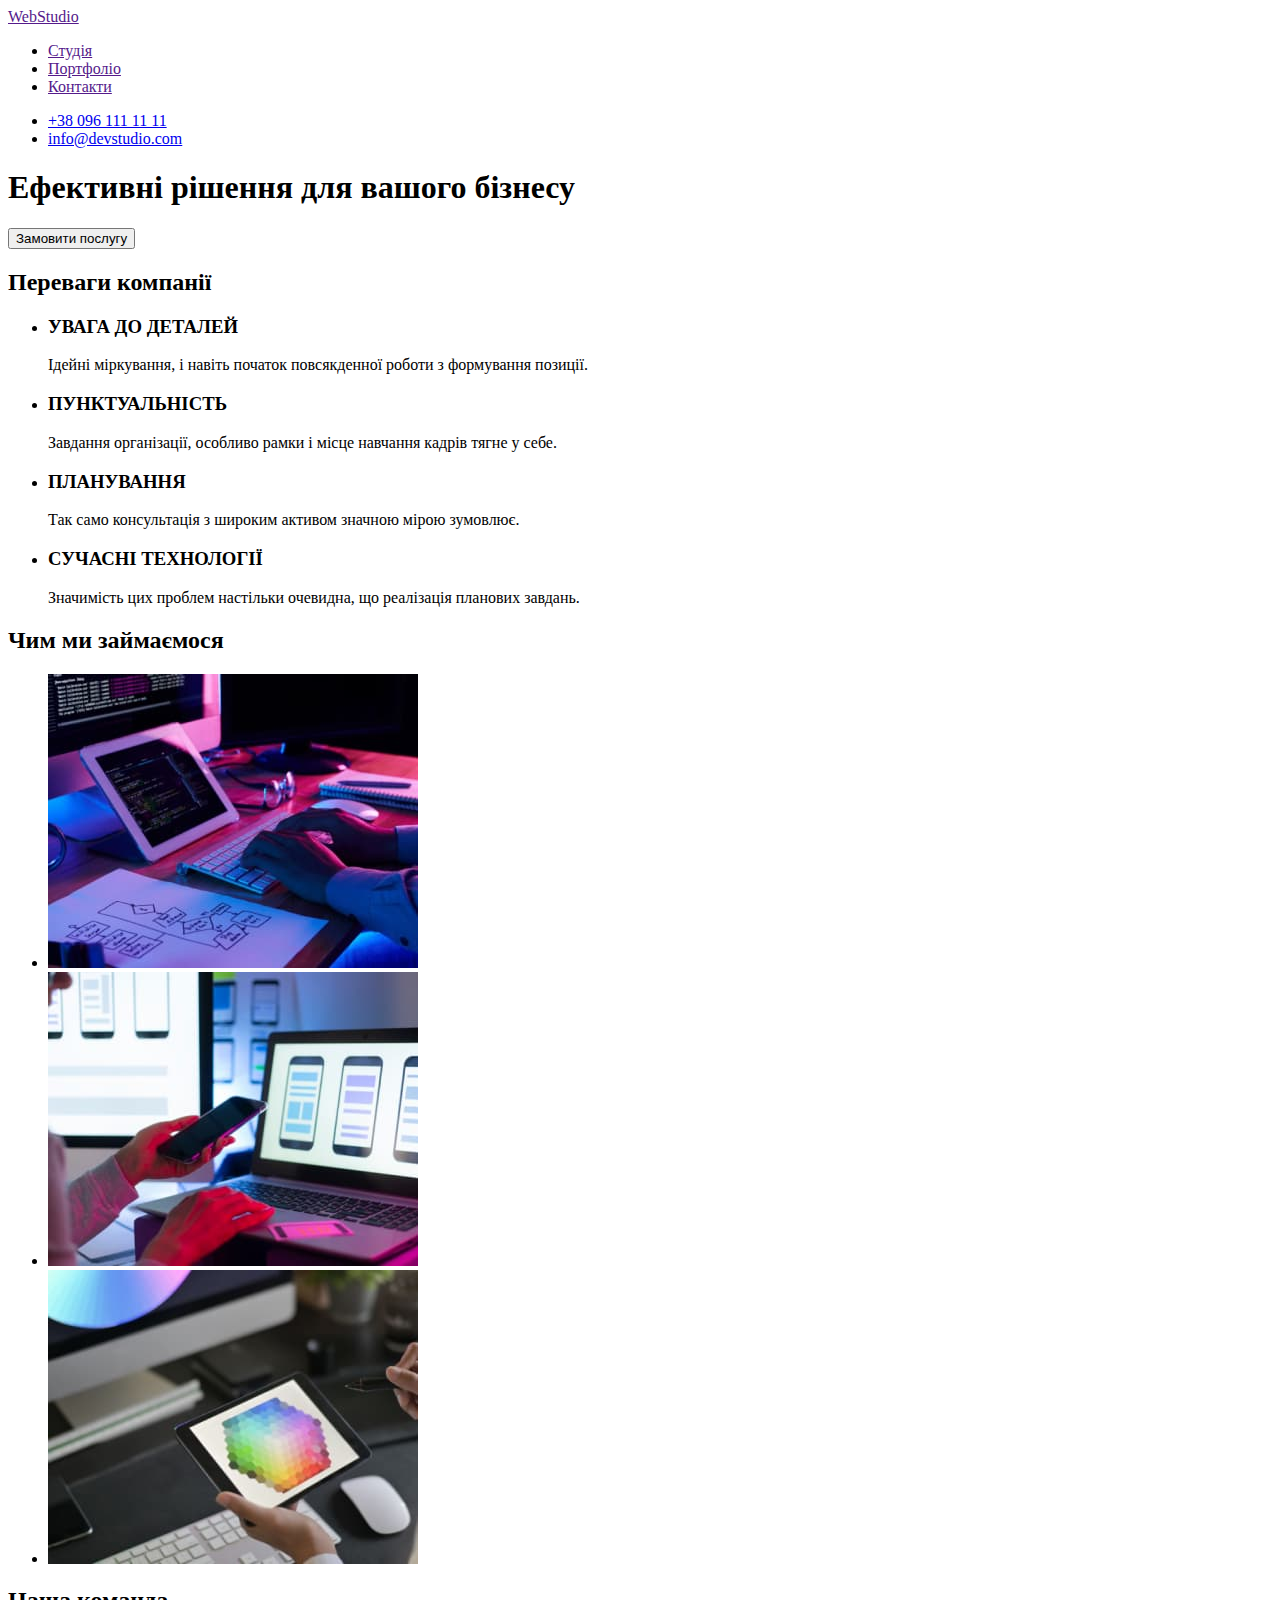
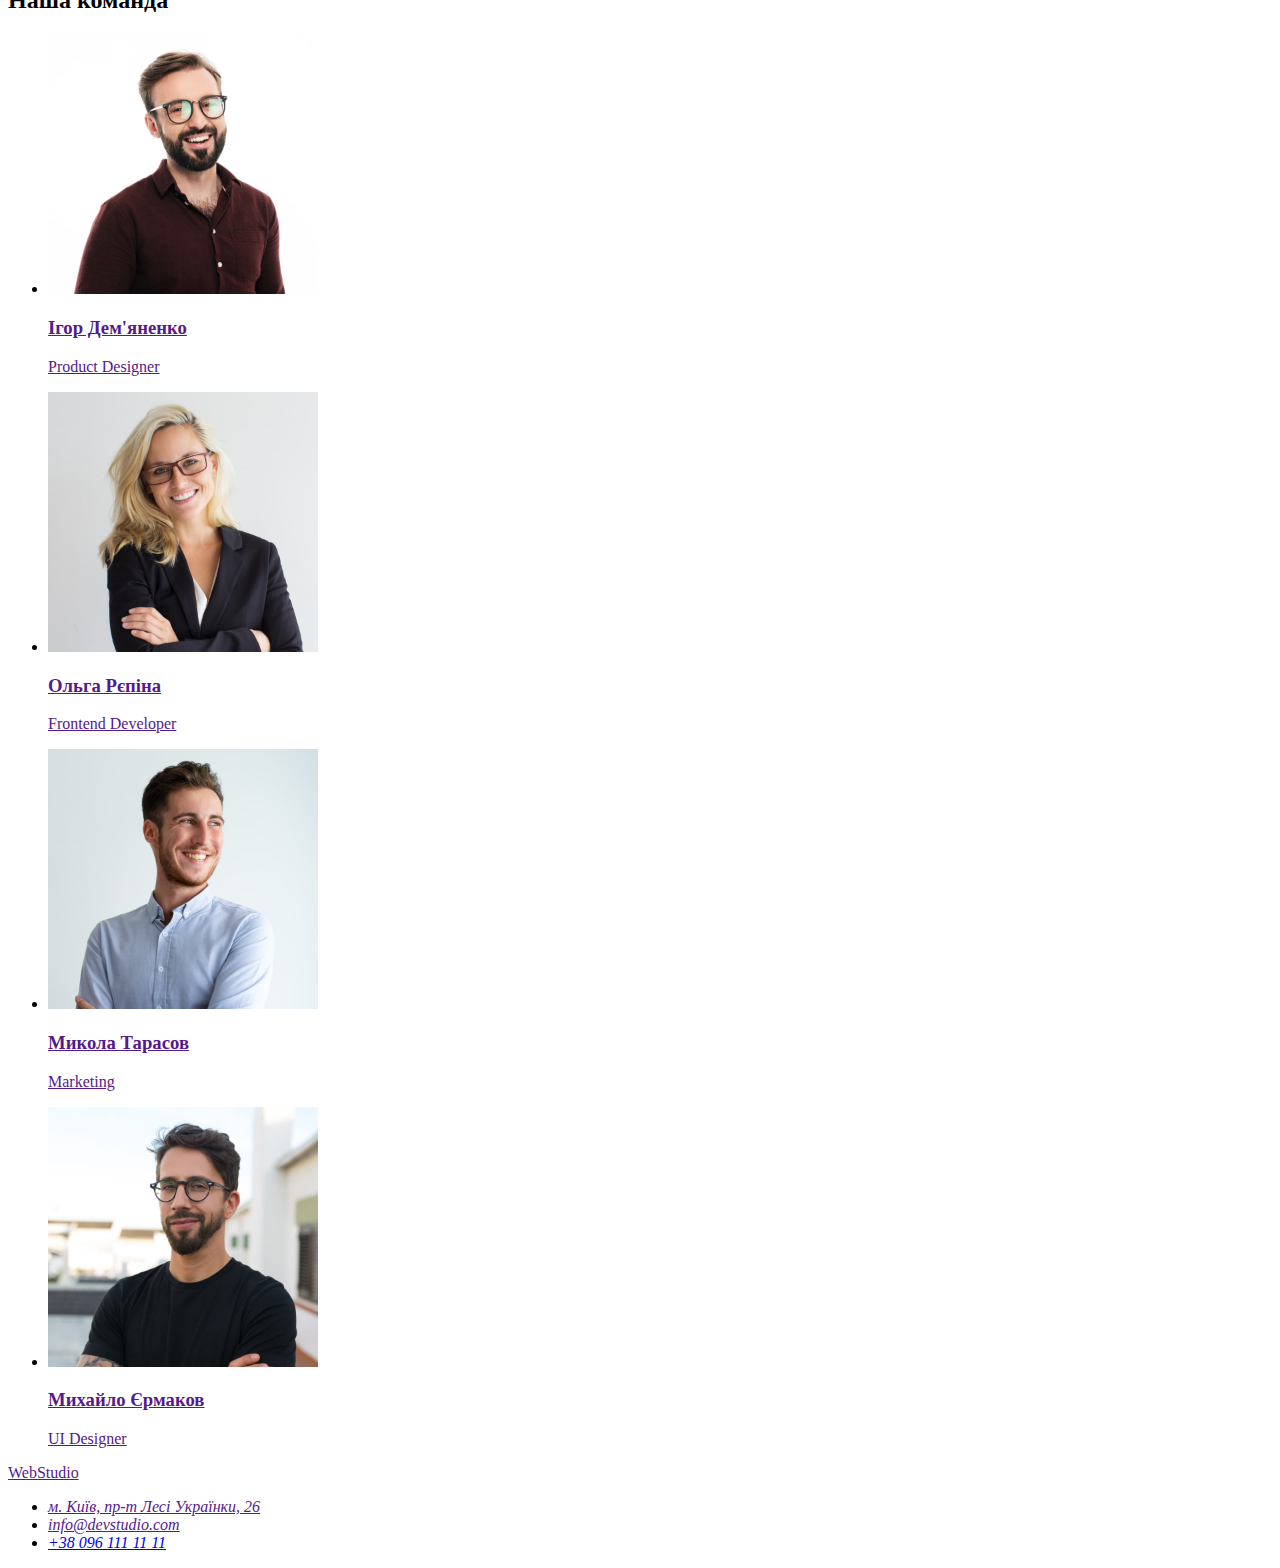
==== index.html @ 68961462 "start" ====
<!DOCTYPE html>
<html lang="uk">
<head>
    <meta charset="UTF-8">
    <meta name="viewport" content="width=device-width, initial-scale=1.0">
    <title>Web Studio</title>
</head>
<body>
    <header>
<nav>
    <a href="" lang="en"> WebStudio </a>
<ul>
    <li><a href="">Студія</a></li>
    <li><a href="">Портфоліо</a></li>
    <li><a href="">Контакти</a></li>
</ul>
</nav>
<ul>
    <li><a href="tel:+380961111111">+38 096 111 11 11</a></li>
    <li><a href="info@devstudio.com">info@devstudio.com</a></li>
</ul>
    </header>
    <main>
<!-- Герой -->
<section>
    <h1>Ефективні рішення для вашого бізнесу</h1>
    <button type="button">Замовити послугу</button>
</section>
<!-- Секція переваги компанії -->
<section>
<h2>Переваги компанії</h2>
<ul>
    <li>
        <h3>УВАГА ДО ДЕТАЛЕЙ</h3>
        <p>Ідейні міркування, і навіть початок повсякденної роботи з формування позиції.</p>
    </li>
    <li>
        <h3>ПУНКТУАЛЬНІСТЬ</h3>
        <p>Завдання організації, особливо рамки і місце навчання кадрів тягне у себе.</p>
    </li>
    <li>
        <h3>ПЛАНУВАННЯ</h3>
        <p>Так само консультація з широким активом значною мірою зумовлює.</p>
    </li>
    <li>
        <h3>СУЧАСНІ ТЕХНОЛОГІЇ</h3>
        <p>Значимість цих проблем настільки очевидна, що реалізація планових завдань.</p>
    </li>
</ul>
</section>
<!-- Чим ми займаємося -->
<section>

<h2>Чим ми займаємося</h2>
<ul>
    <li><img src="/images/img.jpg" alt="Десктопні додатки" width="370"></li>
    <li><img src="/images/img-1.jpg" alt="Мобільні додатки" width="370"></li>
    <li><img src="/images/img-2.jpg" alt="Дизайнерські рішення" width="370"></li>
</ul>

</section>
<!-- Наша команда -->
<section>
<h2>Наша команда</h2>
<ul>

<li>
<a href="">
<img src="/images/img-3.jpg" alt="Ігор Дем'яненко" width="270">
<h3>Ігор Дем'яненко</h3>
<p lang="en">Product Designer</p>
</a>
</li>
<li>
    <a href="">
        <img src="/images/img-4.jpg" alt="Ольга Рєпіна" width="270">
        <h3>Ольга Рєпіна</h3>
        <p lang="en">Frontend Developer</p>
    </a>
</li>
<li>
    <a href="">
        <img src="/images/img-5.jpg" alt="Микола Тарасов" width="270">
        <h3>Микола Тарасов</h3>
        <p lang="en">Marketing</p>
    </a>
</li>
<li>
    <a href="">
        <img src="/images/img-6.jpg" alt="Михайло Єрмаков" width="270">
        <h3>Михайло Єрмаков</h3>
        <p lang="en">UI Designer</p>
    </a>
</li>

</ul>

</section>
</main>
    <footer>
<a href="" lang="en"> WebStudio </a>
<address>
    <ul>
        <li><a href="">м. Київ, пр-т Лесі Українки, 26</a></li>
        <li><a href="">info@devstudio.com</a></li>
        <li><a href="tel:+380961111111">+38 096 111 11 11</a></li>
    </ul>
</address>
    </footer>
</body>
</html>
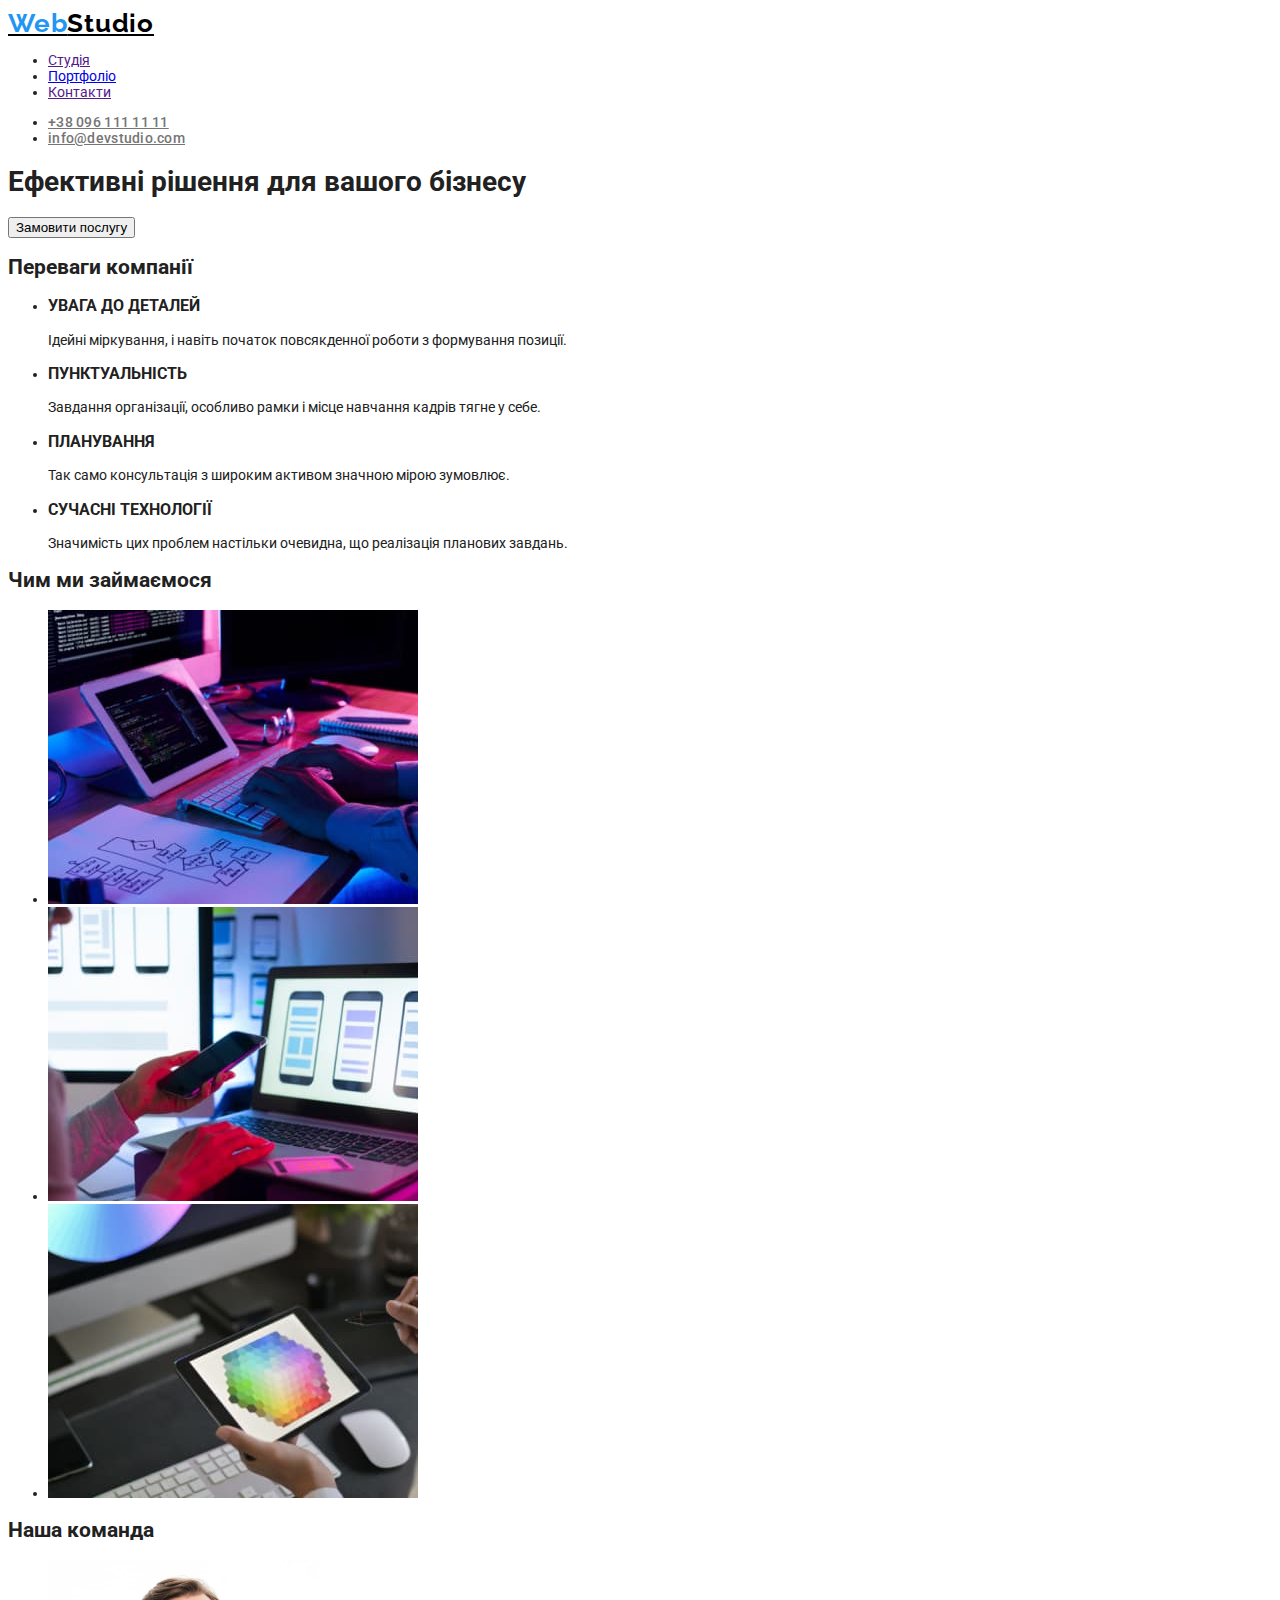
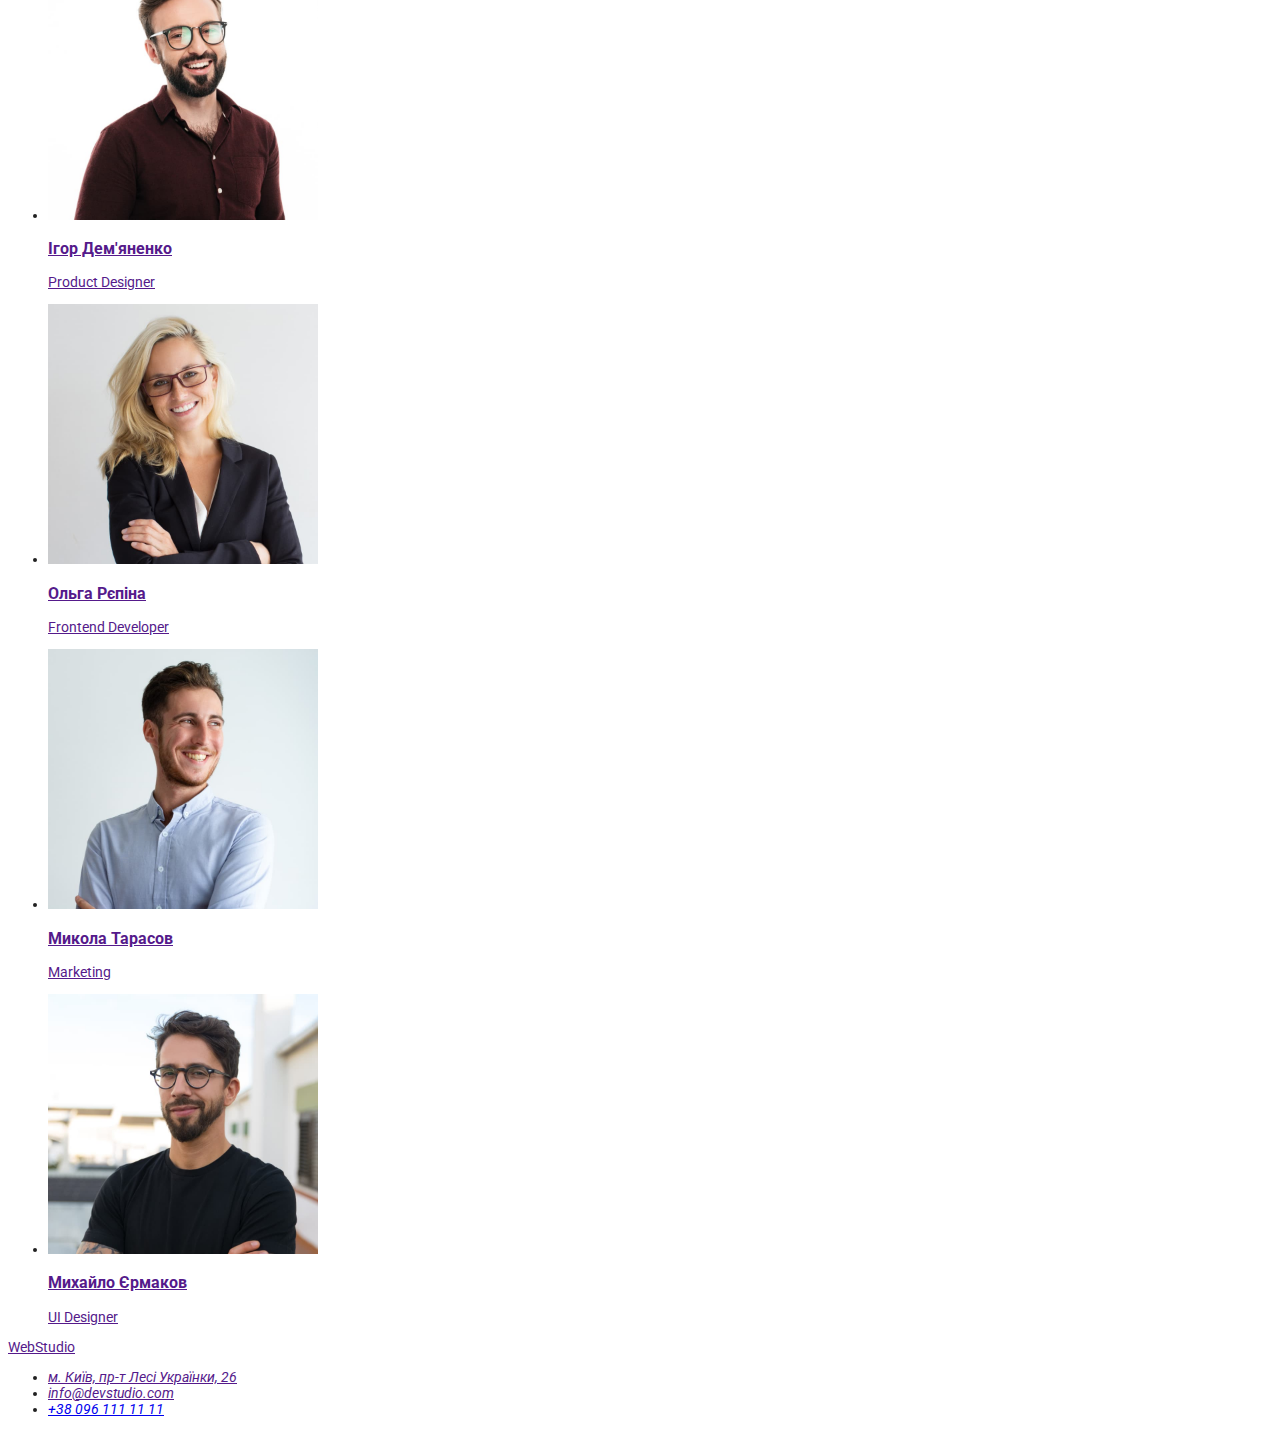
==== commit a67b7663: "HW2" ====
--- a/index.html
+++ b/index.html
@@ -4,30 +4,38 @@
     <meta charset="UTF-8">
     <meta name="viewport" content="width=device-width, initial-scale=1.0">
     <title>Web Studio</title>
+    <link rel="preconnect" href="https://fonts.googleapis.com">
+    <link rel="preconnect" href="https://fonts.gstatic.com" crossorigin>
+    <link
+        href="https://fonts.googleapis.com/css2?family=Raleway:ital,wght@0,100..900;1,100..900&family=Roboto:wght@400;700&display=swap"
+        rel="stylesheet">
+    <link rel="stylesheet" href="./css/styles.css">
 </head>
 <body>
-    <header>
-<nav>
-    <a href="" lang="en"> WebStudio </a>
-<ul>
-    <li><a href="">Студія</a></li>
-    <li><a href="">Портфоліо</a></li>
-    <li><a href="">Контакти</a></li>
+    <header class="header">
+<nav class="header-nav">
+    <a href="./index.html" lang="en" class="logo"> <span class="logo-accent">Web</span>Studio </a>
+
+<ul class="header-list">
+    <li class="header-item"><a class="header-link" href="">Студія</a></li>
+    <li class="header-item"><a class="header-link" href="./portfolio.html">Портфоліо</a></li>
+    <li class="header-item"><a class="header-link" href="">Контакти</a></li>
 </ul>
 </nav>
-<ul>
-    <li><a href="tel:+380961111111">+38 096 111 11 11</a></li>
-    <li><a href="info@devstudio.com">info@devstudio.com</a></li>
+
+<ul class="header-address">
+    <li class="header-address-item" ><a class="header-address-link" href="tel:+380961111111">+38 096 111 11 11</a></li>
+    <li class="header-address-item" ><a class="header-address-link" href="info@devstudio.com">info@devstudio.com</a></li>
 </ul>
     </header>
     <main>
 <!-- Герой -->
-<section>
+<section class="hero">
     <h1>Ефективні рішення для вашого бізнесу</h1>
     <button type="button">Замовити послугу</button>
 </section>
 <!-- Секція переваги компанії -->
-<section>
+<section class="benefits">
 <h2>Переваги компанії</h2>
 <ul>
     <li>
@@ -49,7 +57,7 @@
 </ul>
 </section>
 <!-- Чим ми займаємося -->
-<section>
+<section class="products">
 
 <h2>Чим ми займаємося</h2>
 <ul>
@@ -60,7 +68,7 @@
 
 </section>
 <!-- Наша команда -->
-<section>
+<section class="team">
 <h2>Наша команда</h2>
 <ul>
 
@@ -97,7 +105,7 @@
 
 </section>
 </main>
-    <footer>
+    <footer class="footer">
 <a href="" lang="en"> WebStudio </a>
 <address>
     <ul>
--- a/css/styles.css
+++ b/css/styles.css
@@ -0,0 +1,49 @@
+/* основной цвет текста #212121  */
+/* второй цвет текста #757575 */
+/* акцентный цвет #2196F3 */
+/* белый цвет #FFFFFF */
+/* черный цвет #000000 */
+/* белый цвет с прозрачностью rgba (255, 255, 255, .60) */
+/* вторичный цвет фона #F5F4FA */
+:root {
+    --primery-text-color: #212121;
+    --text-color: #757575;
+    --accent-color: #2196F3;
+}
+
+
+body {
+font-family: "Roboto", sans-serif;
+font-size: 14px;
+color: var(--primery-text-color);
+background: #FFFFFF;
+}
+
+.header-nav .logo {
+    font-size: 26px; 
+    font-family: Raleway; 
+    font-weight: 700; 
+    letter-spacing: 0.78px; 
+    color: #000000;
+}
+.header-nav .logo-accent {
+    color: var(--accent-color);
+}
+
+.header-list {
+    color: var(--primery-text-color);
+}
+
+.header-address-link {
+color: var(--text-color);
+font-size: 14px; 
+font-weight: 500; 
+letter-spacing: 0.28px; 
+}
+
+.header-link:hover,
+.header-link:focus,
+.header-address-link:hover,
+.header-address-link:focus {
+color: var(--accent-color);
+}
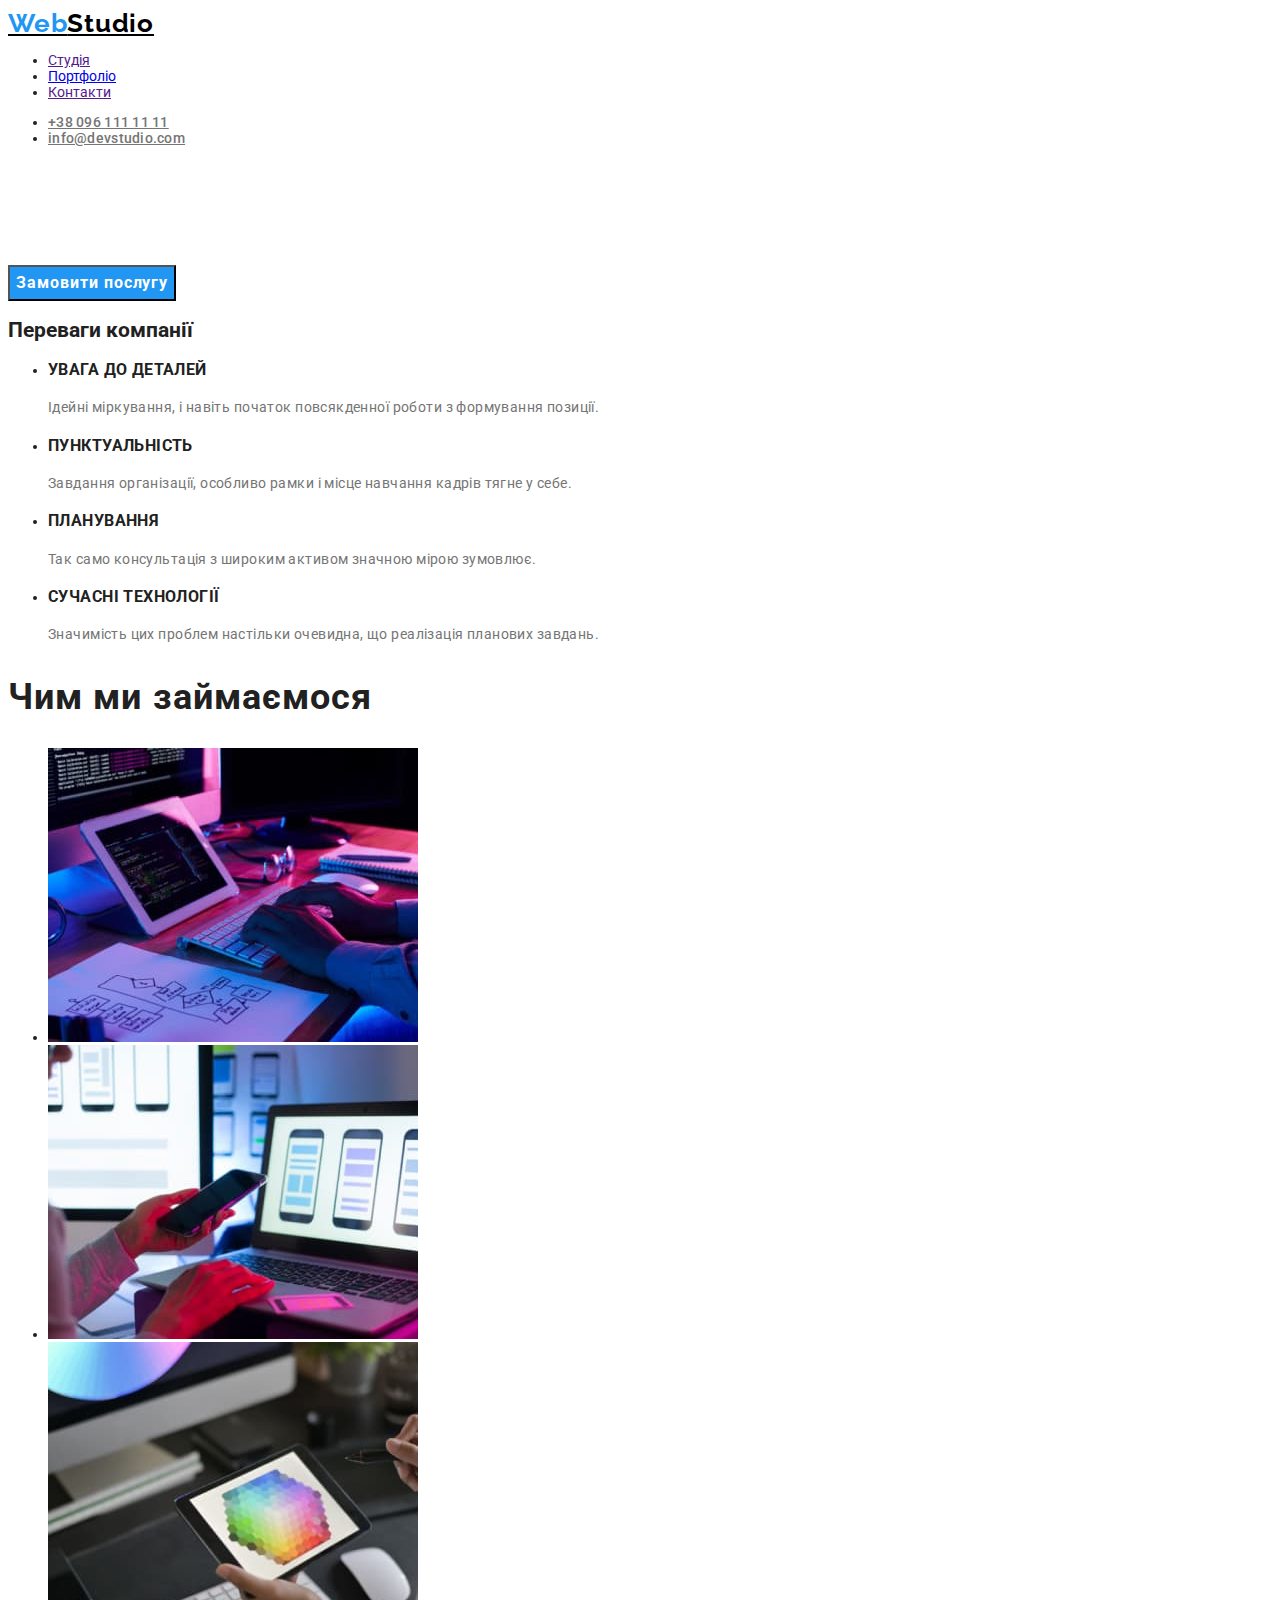
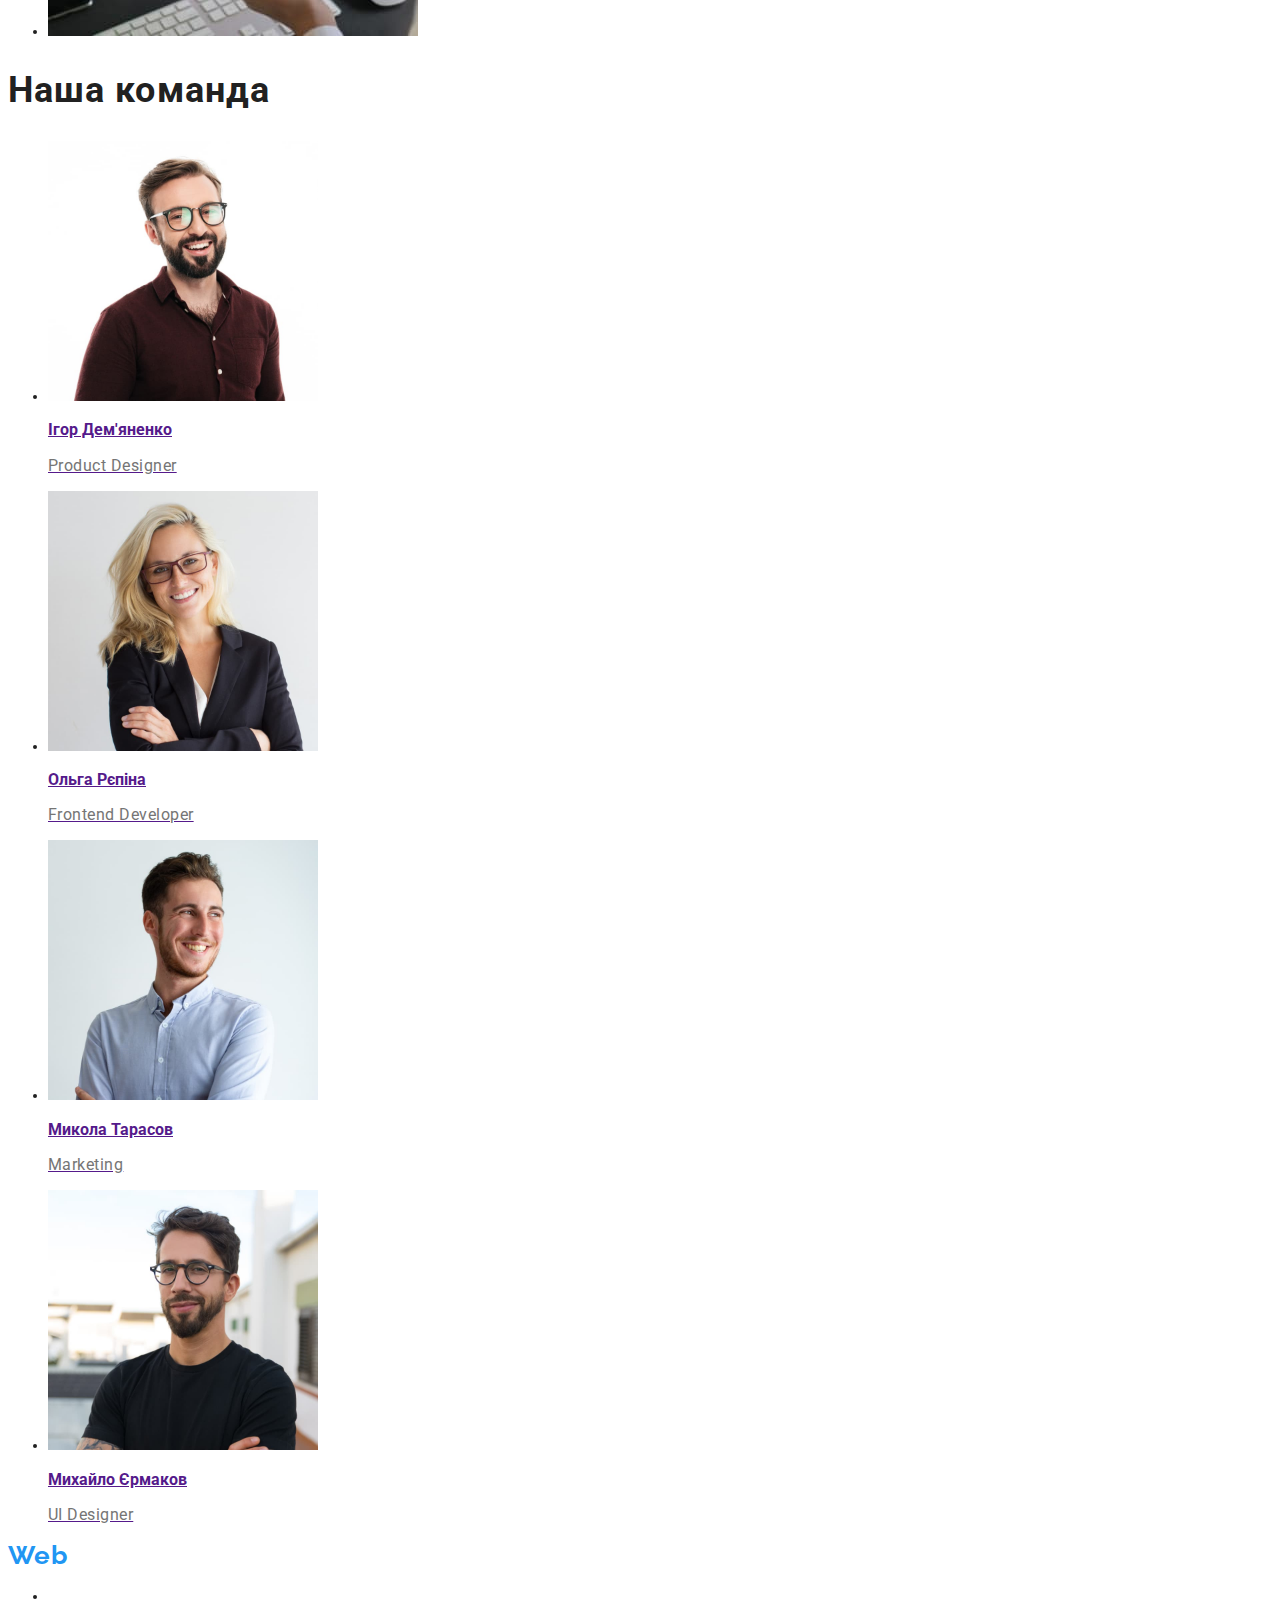
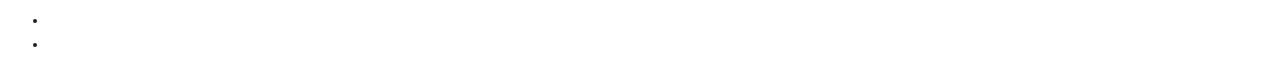
==== commit f8fc268a: "HW2" ====
--- a/index.html
+++ b/index.html
@@ -31,73 +31,73 @@
     <main>
 <!-- Герой -->
 <section class="hero">
-    <h1>Ефективні рішення для вашого бізнесу</h1>
-    <button type="button">Замовити послугу</button>
+    <h1 class="hero-title">Ефективні рішення для вашого бізнесу</h1>
+    <button type="button"  class="hero-button">Замовити послугу</button>
 </section>
 <!-- Секція переваги компанії -->
 <section class="benefits">
-<h2>Переваги компанії</h2>
+<h2 class="benefits-hidden-title">Переваги компанії</h2>
 <ul>
     <li>
-        <h3>УВАГА ДО ДЕТАЛЕЙ</h3>
-        <p>Ідейні міркування, і навіть початок повсякденної роботи з формування позиції.</p>
+        <h3 class="benefits-text-title">УВАГА ДО ДЕТАЛЕЙ</h3>
+        <p class="benefits-text">Ідейні міркування, і навіть початок повсякденної роботи з формування позиції.</p>
     </li>
     <li>
-        <h3>ПУНКТУАЛЬНІСТЬ</h3>
-        <p>Завдання організації, особливо рамки і місце навчання кадрів тягне у себе.</p>
+        <h3 class="benefits-text-title">ПУНКТУАЛЬНІСТЬ</h3>
+        <p class="benefits-text">Завдання організації, особливо рамки і місце навчання кадрів тягне у себе.</p>
     </li>
     <li>
-        <h3>ПЛАНУВАННЯ</h3>
-        <p>Так само консультація з широким активом значною мірою зумовлює.</p>
+        <h3 class="benefits-text-title">ПЛАНУВАННЯ</h3>
+        <p class="benefits-text">Так само консультація з широким активом значною мірою зумовлює.</p>
     </li>
     <li>
-        <h3>СУЧАСНІ ТЕХНОЛОГІЇ</h3>
-        <p>Значимість цих проблем настільки очевидна, що реалізація планових завдань.</p>
+        <h3 class="benefits-text-title">СУЧАСНІ ТЕХНОЛОГІЇ</h3>
+        <p class="benefits-text">Значимість цих проблем настільки очевидна, що реалізація планових завдань.</p>
     </li>
 </ul>
 </section>
 <!-- Чим ми займаємося -->
 <section class="products">
 
-<h2>Чим ми займаємося</h2>
-<ul>
-    <li><img src="/images/img.jpg" alt="Десктопні додатки" width="370"></li>
-    <li><img src="/images/img-1.jpg" alt="Мобільні додатки" width="370"></li>
-    <li><img src="/images/img-2.jpg" alt="Дизайнерські рішення" width="370"></li>
+<h2 class="products-title">Чим ми займаємося</h2>
+<ul class="products-list">
+    <li class="products-item"><img class="products-image" src="./images/img.jpg" alt="Десктопні додатки" width="370"></li>
+    <li class="products-item"><img class="products-image" src="./images/img-1.jpg" alt="Мобільні додатки" width="370"></li>
+    <li class="products-item"><img class="products-image" src="./images/img-2.jpg" alt="Дизайнерські рішення" width="370"></li>
 </ul>
 
 </section>
 <!-- Наша команда -->
 <section class="team">
-<h2>Наша команда</h2>
-<ul>
+<h2 class="team-title">Наша команда</h2>
+<ul class="team-list">
 
-<li>
+<li class="team-card">
 <a href="">
-<img src="/images/img-3.jpg" alt="Ігор Дем'яненко" width="270">
-<h3>Ігор Дем'яненко</h3>
-<p lang="en">Product Designer</p>
+<img src="./images/img-3.jpg" alt="Ігор Дем'яненко" width="270" class="team-img">
+<h3 class="team-card-title">Ігор Дем'яненко</h3>
+<p lang="en" class="team-card-text">Product Designer</p>
 </a>
-</li>
+</li class="team-card">
 <li>
     <a href="">
-        <img src="/images/img-4.jpg" alt="Ольга Рєпіна" width="270">
-        <h3>Ольга Рєпіна</h3>
-        <p lang="en">Frontend Developer</p>
+        <img src="./images/img-4.jpg" alt="Ольга Рєпіна" width="270" class="team-img">
+        <h3 class="team-card-title">Ольга Рєпіна</h3>
+        <p lang="en" class="team-card-text">Frontend Developer</p>
     </a>
 </li>
-<li>
+<li class="team-card">
     <a href="">
-        <img src="/images/img-5.jpg" alt="Микола Тарасов" width="270">
-        <h3>Микола Тарасов</h3>
-        <p lang="en">Marketing</p>
+        <img src="./images/img-5.jpg" alt="Микола Тарасов" width="270" class="team-img">
+        <h3 class="team-card-title">Микола Тарасов</h3>
+        <p lang="en" class="team-card-text">Marketing</p>
     </a>
 </li>
-<li>
+<li class="team-card">
     <a href="">
-        <img src="/images/img-6.jpg" alt="Михайло Єрмаков" width="270">
-        <h3>Михайло Єрмаков</h3>
-        <p lang="en">UI Designer</p>
+        <img src="./images/img-6.jpg" alt="Михайло Єрмаков" width="270" class="team-img">
+        <h3 class="team-card-title">Михайло Єрмаков</h3>
+        <p lang="en" class="team-card-text">UI Designer</p>
     </a>
 </li>
 
@@ -106,12 +106,12 @@
 </section>
 </main>
     <footer class="footer">
-<a href="" lang="en"> WebStudio </a>
-<address>
-    <ul>
-        <li><a href="">м. Київ, пр-т Лесі Українки, 26</a></li>
-        <li><a href="">info@devstudio.com</a></li>
-        <li><a href="tel:+380961111111">+38 096 111 11 11</a></li>
+<a href="./index.html" lang="en" class="footer-logo"> <span class="logo-accent">Web</span>Studio </a>
+<address class="address">
+    <ul class="address-list">
+        <li class="address-item"><a class="address-location" href="">м. Київ, пр-т Лесі Українки, 26</a></li>
+        <li class="address-item"><a class="address-link" href="">info@devstudio.com</a></li>
+        <li class="address-item"><a class="address-link" href="tel:+380961111111">+38 096 111 11 11</a></li>
     </ul>
 </address>
     </footer>
--- a/css/styles.css
+++ b/css/styles.css
@@ -9,6 +9,12 @@
     --primery-text-color: #212121;
     --text-color: #757575;
     --accent-color: #2196F3;
+    --white-color: #FFFFFF;
+    --white-alfa: rgba(255, 255, 255, 0.60);
+    --black-color: #000000;
+    --button-filter-color: #F5F4FA;
+
+
 }
 
 
@@ -16,17 +22,17 @@
 font-family: "Roboto", sans-serif;
 font-size: 14px;
 color: var(--primery-text-color);
-background: #FFFFFF;
+background: var(--white-color);
 }
-
-.header-nav .logo {
+/* Header */
+.logo {
     font-size: 26px; 
     font-family: Raleway; 
     font-weight: 700; 
     letter-spacing: 0.78px; 
-    color: #000000;
+    color: var(--black-color);
 }
-.header-nav .logo-accent {
+.logo-accent {
     color: var(--accent-color);
 }
 
@@ -45,5 +51,110 @@
 .header-link:focus,
 .header-address-link:hover,
 .header-address-link:focus {
-color: var(--accent-color);
+    color: var(--accent-color);
 }
+ /* Hero bg for watching */
+.hero-title {
+    color: var(--white-color);
+    font-size: 44px;
+    font-weight: 900;
+    line-height: 60px;
+    letter-spacing: 2.64px;
+}
+
+.hero-button {
+    background-color: var(--accent-color);
+    color: var(--white-color); 
+    font-family: "Roboto";
+    font-size: 16px;
+    font-weight: 700; 
+    line-height: 30px; 
+    letter-spacing: 0.96px;
+}
+/* Benefits */
+.benefits-text-title {
+    font-weight: 700;
+    letter-spacing: 0.42px;
+}
+
+.benefits-text {
+    color: var(--text-color); 
+    line-height: 24px; 
+    letter-spacing: 0.42px;
+}
+/* Products */
+.products-title {
+    color: var(--primery-text-color); font-size: 36px;
+    font-weight: 700; 
+    letter-spacing: 1.08px;
+}
+
+/* Team */
+.team-title {
+    color: var(--primery-text-color); font-size: 36px;
+    font-weight: 700; 
+    letter-spacing: 1.08px;
+}
+.team-title-card {
+    color: var(--primery-text-color); font-size: 16px; 
+    font-weight: 500; 
+    letter-spacing: 0.48px;
+}
+.team-card-text {
+    color: var(--text-color); 
+    font-size: 16px;
+    letter-spacing: 0.48px;
+}
+
+/* Footer */
+
+.footer-logo {
+    color: var(--white-color);
+    font-family: Raleway;
+    font-size: 26px;
+    font-weight: 700;
+    letter-spacing: 0.78px;
+}
+
+.address-location {
+    color: var(--white-color); 
+    line-height: 24px; 
+    letter-spacing: 0.42px;
+}
+
+.address-link {
+    color: var(--white-alfa); 
+    line-height: 24px; 
+    letter-spacing: 0.42px;
+}
+
+
+/* PORTFOLIO */
+.portfolio-button {
+    background: var(--button-filter-color);
+    color: var(--primery-text-color);
+    font-size: 16px;
+    font-weight: 500;
+    line-height: 26px;
+    letter-spacing: 0.48px;
+}
+
+.portfolio-button:hover,
+.portfolio-button:focus {
+    background-color: var(--accent-color);
+    color: var(--white-color);
+}
+
+.portfolio-card-title {
+    font-size: 18px;
+    font-weight: 700;
+    line-height: 36px;
+    letter-spacing: 1.08px;
+}
+
+.portfolio-card-text {
+   color: var(--text-color); 
+   font-size: 16px;
+   line-height: 30px; 
+   letter-spacing: 0.48px;
+}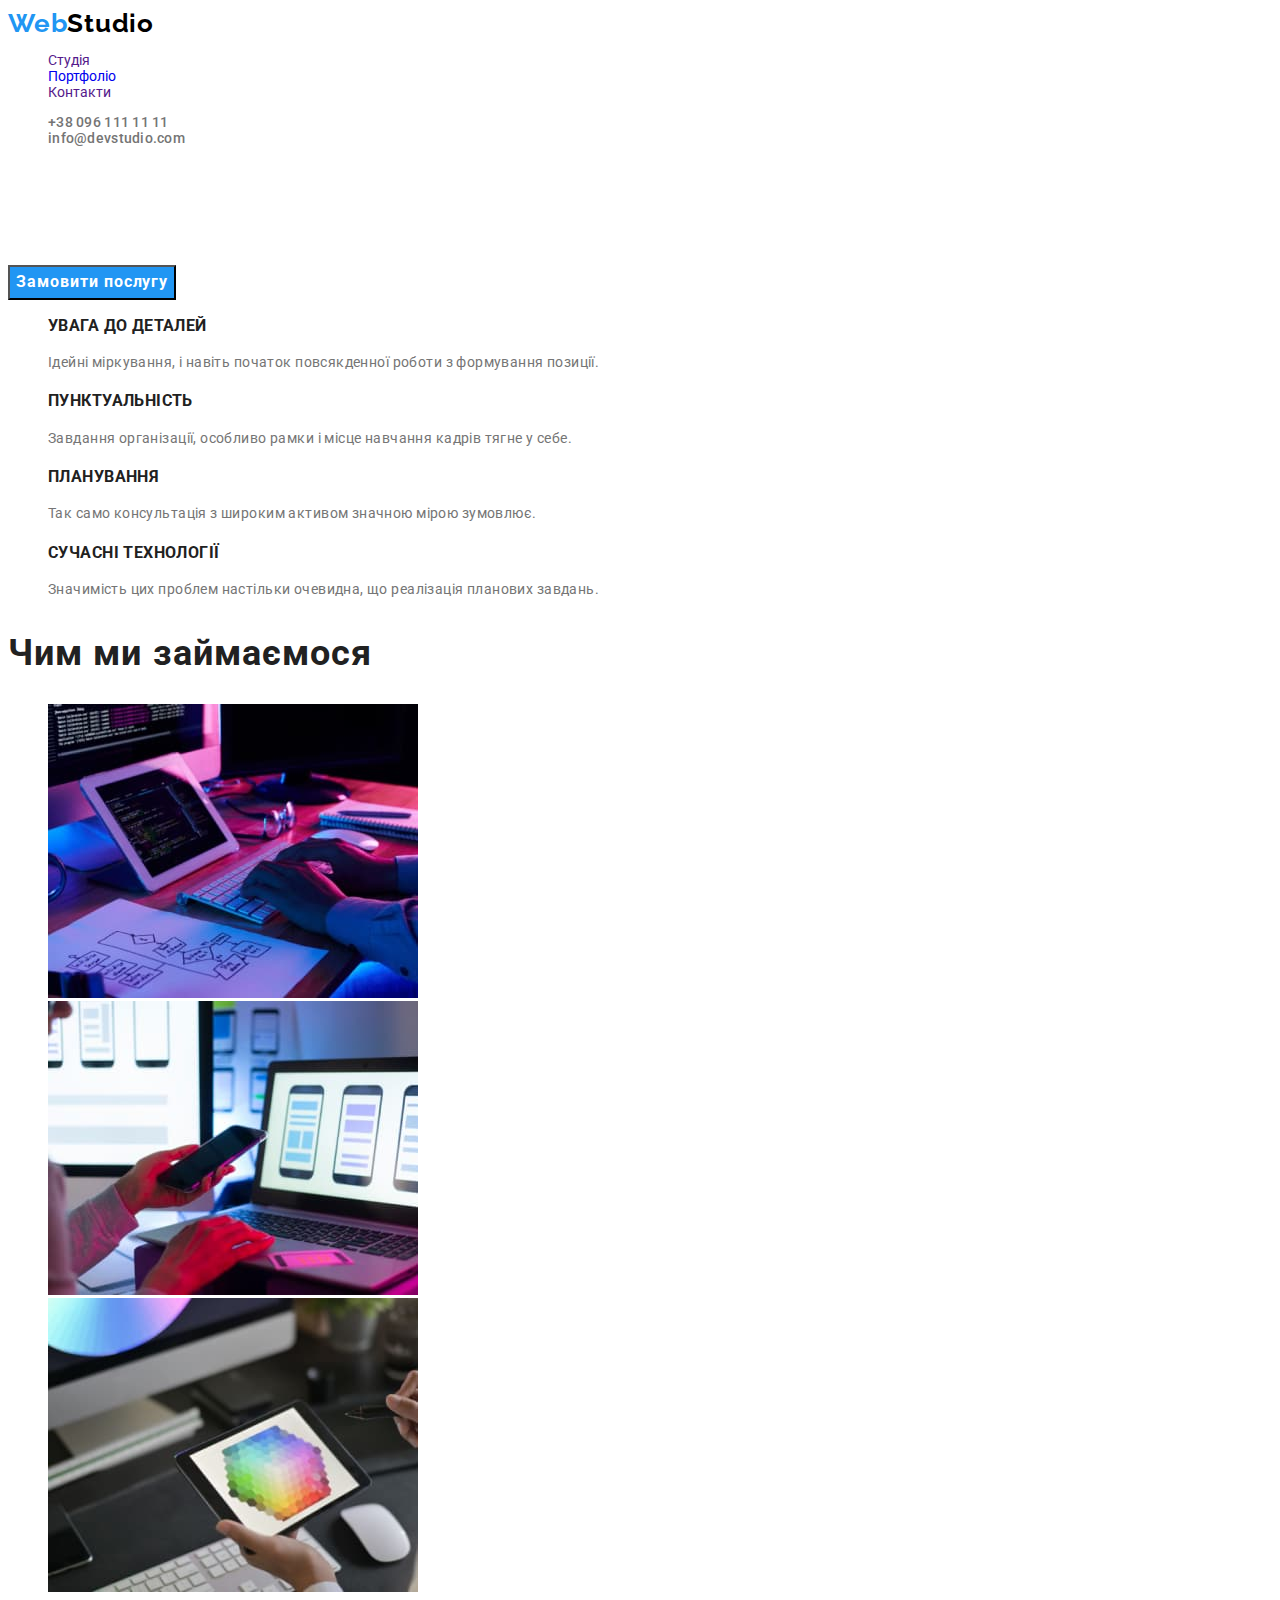
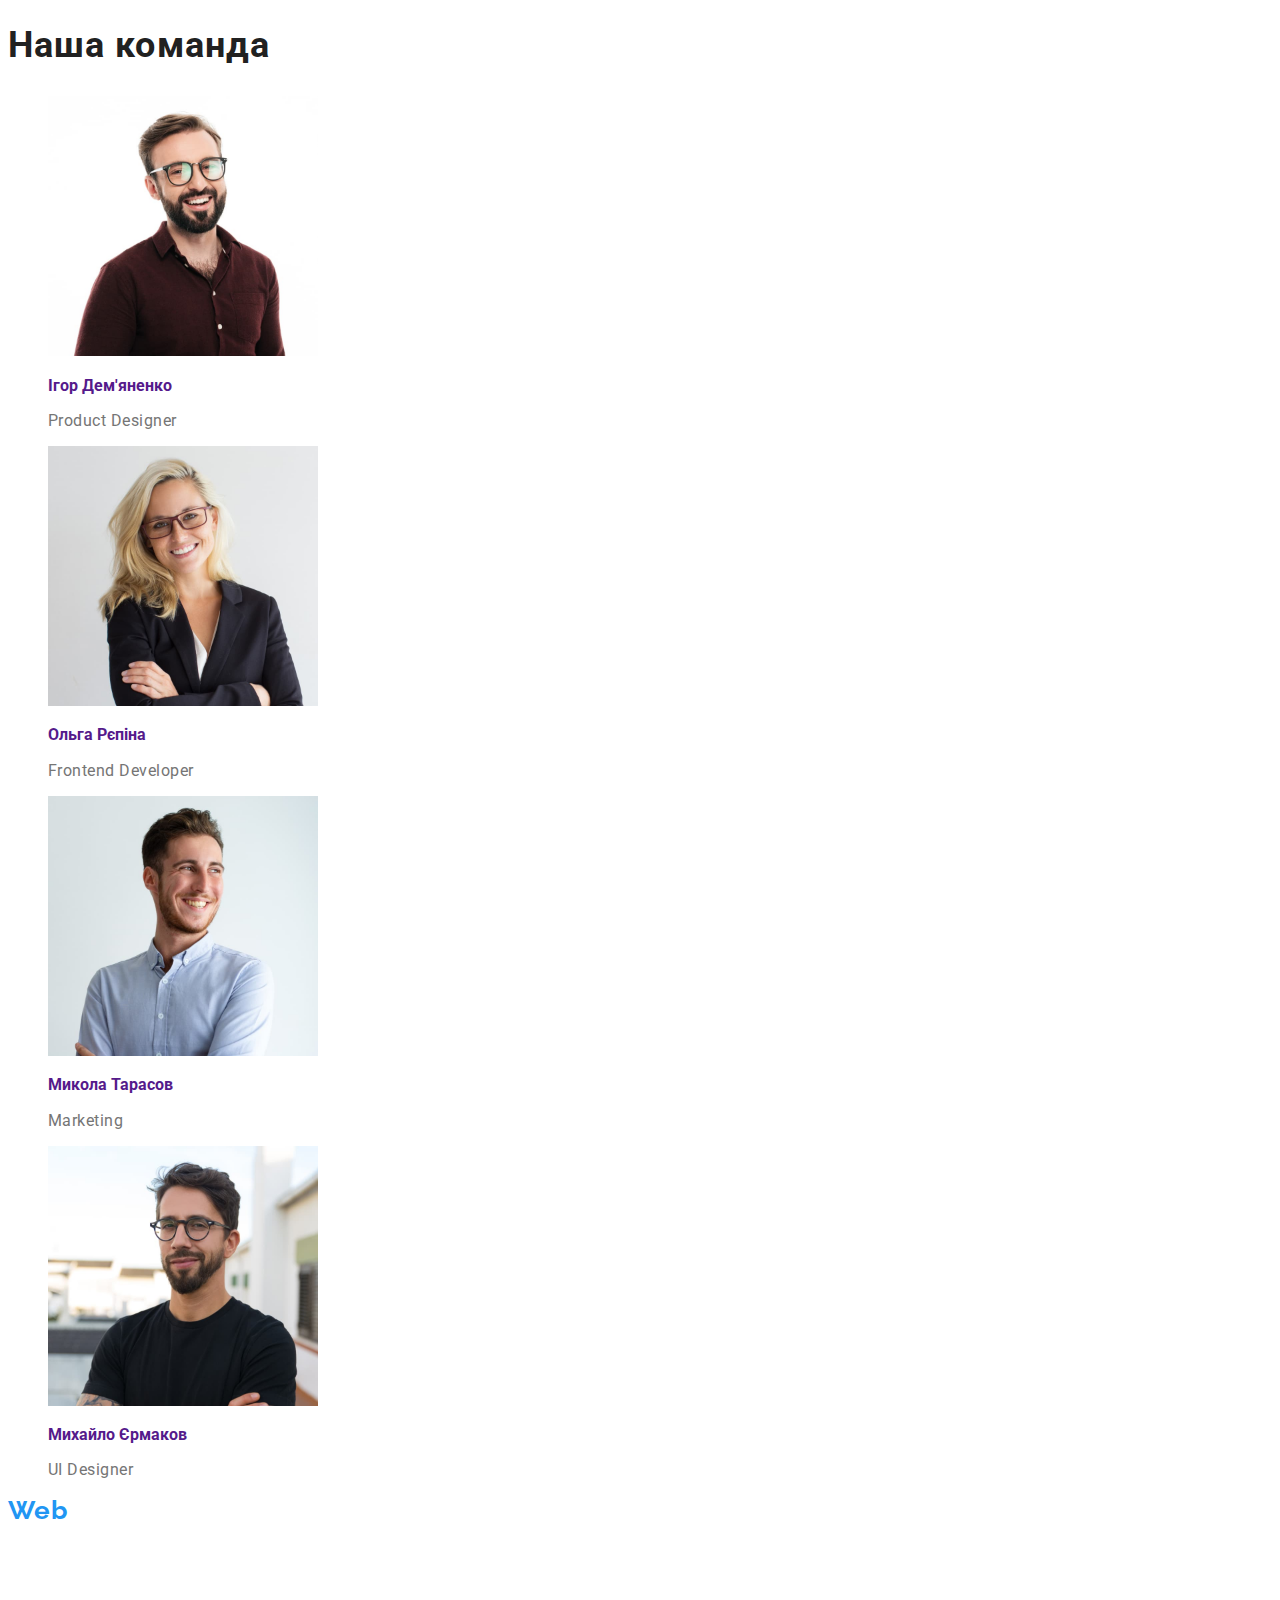
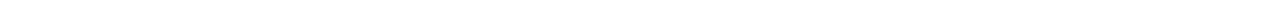
==== commit f449e362: "hw2" ====
--- a/index.html
+++ b/index.html
@@ -14,18 +14,18 @@
 <body>
     <header class="header">
 <nav class="header-nav">
-    <a href="./index.html" lang="en" class="logo"> <span class="logo-accent">Web</span>Studio </a>
+    <a href="./index.html" lang="en" class="logo link"> <span class="logo-accent">Web</span>Studio </a>
 
-<ul class="header-list">
-    <li class="header-item"><a class="header-link" href="">Студія</a></li>
-    <li class="header-item"><a class="header-link" href="./portfolio.html">Портфоліо</a></li>
-    <li class="header-item"><a class="header-link" href="">Контакти</a></li>
+<ul class="header-list list">
+    <li class="header-item"><a class="header-link link" href="">Студія</a></li>
+    <li class="header-item"><a class="header-link link" href="./portfolio.html">Портфоліо</a></li>
+    <li class="header-item"><a class="header-link link" href="">Контакти</a></li>
 </ul>
 </nav>
 
-<ul class="header-address">
-    <li class="header-address-item" ><a class="header-address-link" href="tel:+380961111111">+38 096 111 11 11</a></li>
-    <li class="header-address-item" ><a class="header-address-link" href="info@devstudio.com">info@devstudio.com</a></li>
+<ul class="header-address list">
+    <li class="header-address-item" ><a class="header-address-link link" href="tel:+380961111111">+38 096 111 11 11</a></li>
+    <li class="header-address-item" ><a class="header-address-link link" href="info@devstudio.com">info@devstudio.com</a></li>
 </ul>
     </header>
     <main>
@@ -36,8 +36,8 @@
 </section>
 <!-- Секція переваги компанії -->
 <section class="benefits">
-<h2 class="benefits-hidden-title">Переваги компанії</h2>
-<ul>
+<h2 class="visually-hidden">Переваги компанії</h2>
+<ul class="list">
     <li>
         <h3 class="benefits-text-title">УВАГА ДО ДЕТАЛЕЙ</h3>
         <p class="benefits-text">Ідейні міркування, і навіть початок повсякденної роботи з формування позиції.</p>
@@ -59,8 +59,8 @@
 <!-- Чим ми займаємося -->
 <section class="products">
 
-<h2 class="products-title">Чим ми займаємося</h2>
-<ul class="products-list">
+<h2 class="products-title title">Чим ми займаємося</h2>
+<ul class="products-list list">
     <li class="products-item"><img class="products-image" src="./images/img.jpg" alt="Десктопні додатки" width="370"></li>
     <li class="products-item"><img class="products-image" src="./images/img-1.jpg" alt="Мобільні додатки" width="370"></li>
     <li class="products-item"><img class="products-image" src="./images/img-2.jpg" alt="Дизайнерські рішення" width="370"></li>
@@ -69,32 +69,32 @@
 </section>
 <!-- Наша команда -->
 <section class="team">
-<h2 class="team-title">Наша команда</h2>
-<ul class="team-list">
+<h2 class="team-title title">Наша команда</h2>
+<ul class="team-list list">
 
 <li class="team-card">
-<a href="">
+<a href="" class="link">
 <img src="./images/img-3.jpg" alt="Ігор Дем'яненко" width="270" class="team-img">
-<h3 class="team-card-title">Ігор Дем'яненко</h3>
+<h3 class="team-card-title li">Ігор Дем'яненко</h3>
 <p lang="en" class="team-card-text">Product Designer</p>
 </a>
 </li class="team-card">
 <li>
-    <a href="">
+    <a href="" class="link">
         <img src="./images/img-4.jpg" alt="Ольга Рєпіна" width="270" class="team-img">
         <h3 class="team-card-title">Ольга Рєпіна</h3>
         <p lang="en" class="team-card-text">Frontend Developer</p>
     </a>
 </li>
 <li class="team-card">
-    <a href="">
+    <a href="" class="link">
         <img src="./images/img-5.jpg" alt="Микола Тарасов" width="270" class="team-img">
         <h3 class="team-card-title">Микола Тарасов</h3>
         <p lang="en" class="team-card-text">Marketing</p>
     </a>
 </li>
 <li class="team-card">
-    <a href="">
+    <a href="" class="link">
         <img src="./images/img-6.jpg" alt="Михайло Єрмаков" width="270" class="team-img">
         <h3 class="team-card-title">Михайло Єрмаков</h3>
         <p lang="en" class="team-card-text">UI Designer</p>
@@ -106,12 +106,12 @@
 </section>
 </main>
     <footer class="footer">
-<a href="./index.html" lang="en" class="footer-logo"> <span class="logo-accent">Web</span>Studio </a>
+<a href="./index.html" lang="en" class="footer-logo link"> <span class="logo-accent">Web</span>Studio </a>
 <address class="address">
-    <ul class="address-list">
-        <li class="address-item"><a class="address-location" href="">м. Київ, пр-т Лесі Українки, 26</a></li>
-        <li class="address-item"><a class="address-link" href="">info@devstudio.com</a></li>
-        <li class="address-item"><a class="address-link" href="tel:+380961111111">+38 096 111 11 11</a></li>
+    <ul class="address-list list">
+        <li class="address-item"><a class="address-location link" href="">м. Київ, пр-т Лесі Українки, 26</a></li>
+        <li class="address-item"><a class="address-link link" href="">info@devstudio.com</a></li>
+        <li class="address-item"><a class="address-link link" href="tel:+380961111111">+38 096 111 11 11</a></li>
     </ul>
 </address>
     </footer>
--- a/css/styles.css
+++ b/css/styles.css
@@ -17,17 +17,46 @@
 
 }
 
-
 body {
 font-family: "Roboto", sans-serif;
 font-size: 14px;
 color: var(--primery-text-color);
 background: var(--white-color);
 }
+
+.title {
+    color: var(--primery-text-color);
+    font-size: 36px;
+    font-weight: 700;
+    letter-spacing: 1.08px;
+}
+
+.list {
+    list-style: none;
+}
+
+.link {
+    text-decoration: none
+}
+
+.visually-hidden {
+    position: absolute;
+    width: 1px;
+    height: 1px;
+    margin: -1px;
+    border: 0;
+    padding: 0;
+
+    white-space: nowrap;
+    clip-path: inset(100%);
+    clip: rect(0 0 0 0);
+    overflow: hidden;
+}
+
 /* Header */
 .logo {
     font-size: 26px; 
-    font-family: Raleway; 
+    font-family: Raleway, sans-serif; 
     font-weight: 700; 
     letter-spacing: 0.78px; 
     color: var(--black-color);
@@ -58,17 +87,17 @@
     color: var(--white-color);
     font-size: 44px;
     font-weight: 900;
-    line-height: 60px;
+    line-height: 1.36;
     letter-spacing: 2.64px;
 }
 
 .hero-button {
     background-color: var(--accent-color);
     color: var(--white-color); 
-    font-family: "Roboto";
+    font-family: "Roboto", sans-serif;
     font-size: 16px;
     font-weight: 700; 
-    line-height: 30px; 
+    line-height: 1.8; 
     letter-spacing: 0.96px;
 }
 /* Benefits */
@@ -79,24 +108,20 @@
 
 .benefits-text {
     color: var(--text-color); 
-    line-height: 24px; 
+    line-height: 1.7; 
     letter-spacing: 0.42px;
 }
 /* Products */
 .products-title {
-    color: var(--primery-text-color); font-size: 36px;
-    font-weight: 700; 
-    letter-spacing: 1.08px;
+
 }
 
 /* Team */
 .team-title {
-    color: var(--primery-text-color); font-size: 36px;
-    font-weight: 700; 
-    letter-spacing: 1.08px;
 }
 .team-title-card {
-    color: var(--primery-text-color); font-size: 16px; 
+    color: var(--primery-text-color); 
+    font-size: 16px; 
     font-weight: 500; 
     letter-spacing: 0.48px;
 }
@@ -118,13 +143,13 @@
 
 .address-location {
     color: var(--white-color); 
-    line-height: 24px; 
+    line-height: 1.7; 
     letter-spacing: 0.42px;
 }
 
 .address-link {
     color: var(--white-alfa); 
-    line-height: 24px; 
+    line-height: 1.7; 
     letter-spacing: 0.42px;
 }
 
@@ -135,7 +160,7 @@
     color: var(--primery-text-color);
     font-size: 16px;
     font-weight: 500;
-    line-height: 26px;
+    line-height: 1.6;
     letter-spacing: 0.48px;
 }
 
@@ -148,13 +173,13 @@
 .portfolio-card-title {
     font-size: 18px;
     font-weight: 700;
-    line-height: 36px;
+    line-height: 2;
     letter-spacing: 1.08px;
 }
 
 .portfolio-card-text {
    color: var(--text-color); 
    font-size: 16px;
-   line-height: 30px; 
+   line-height: 1.8; 
    letter-spacing: 0.48px;
 }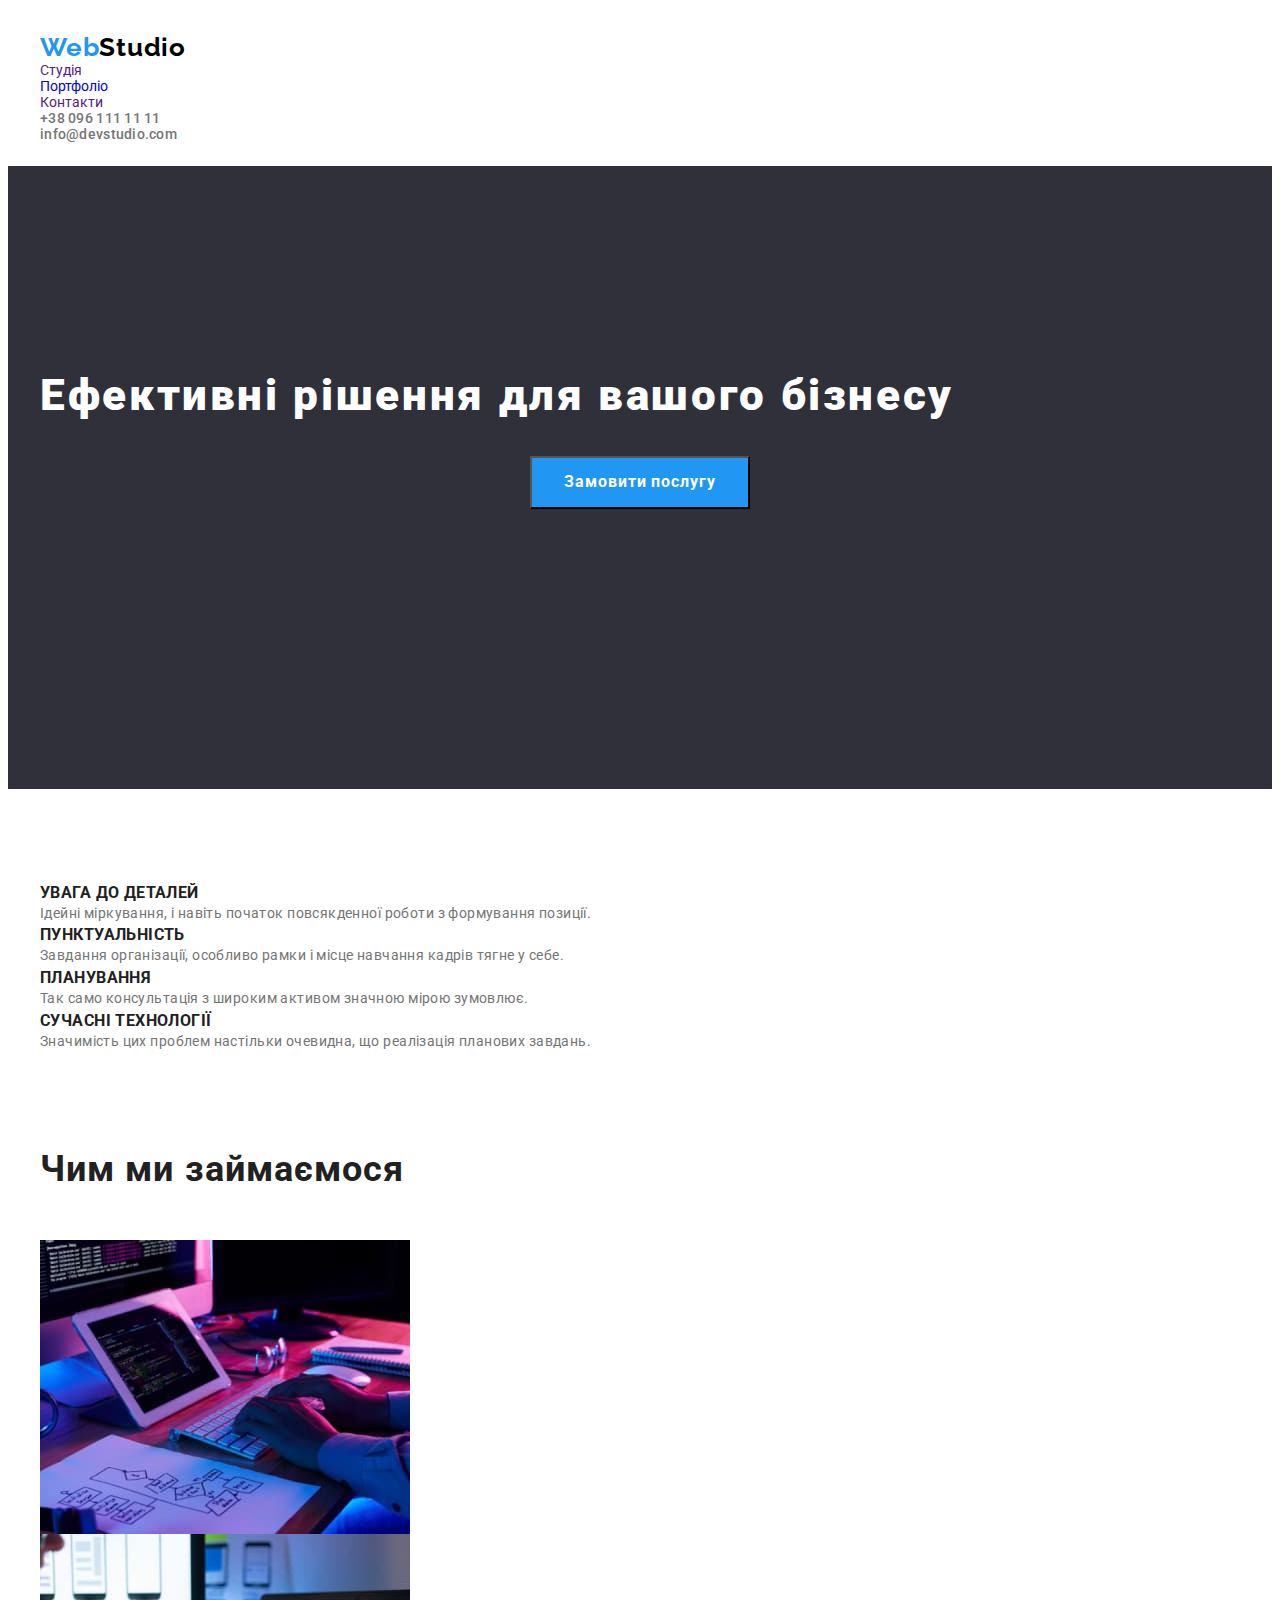
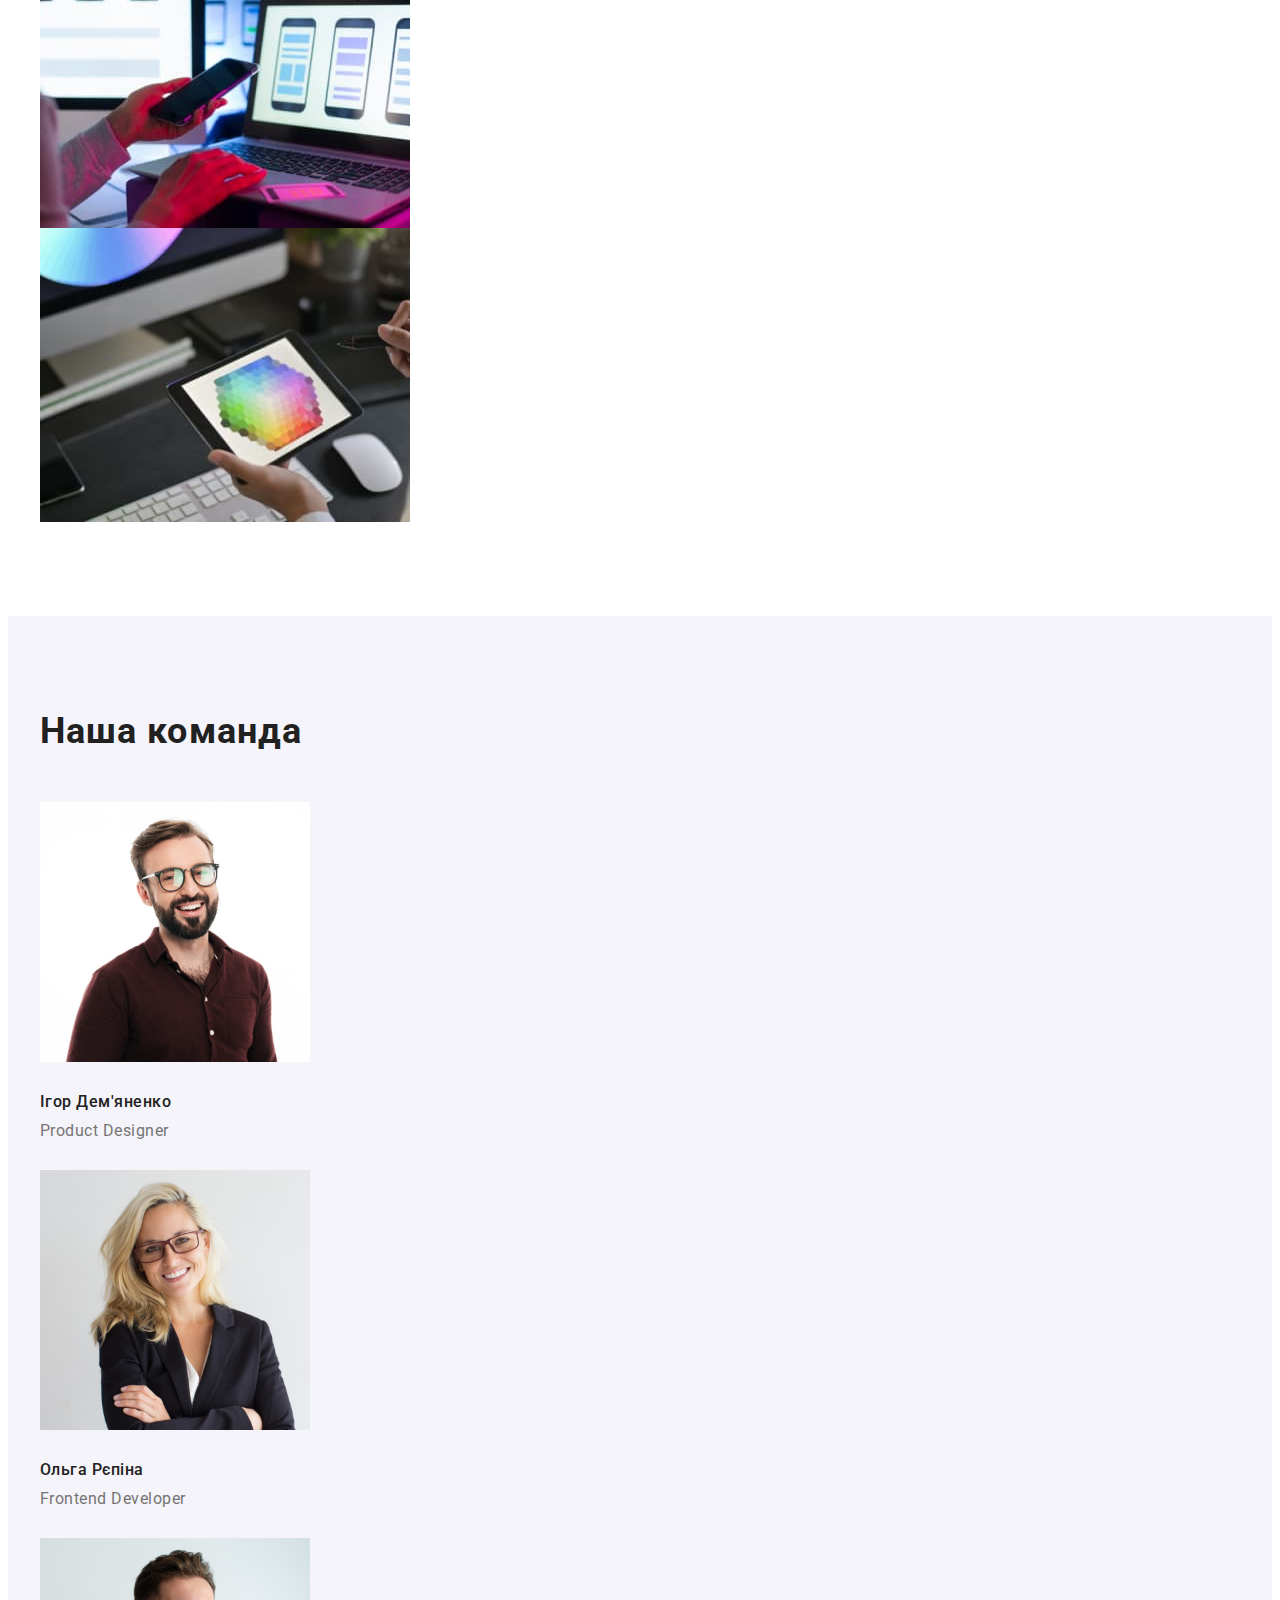
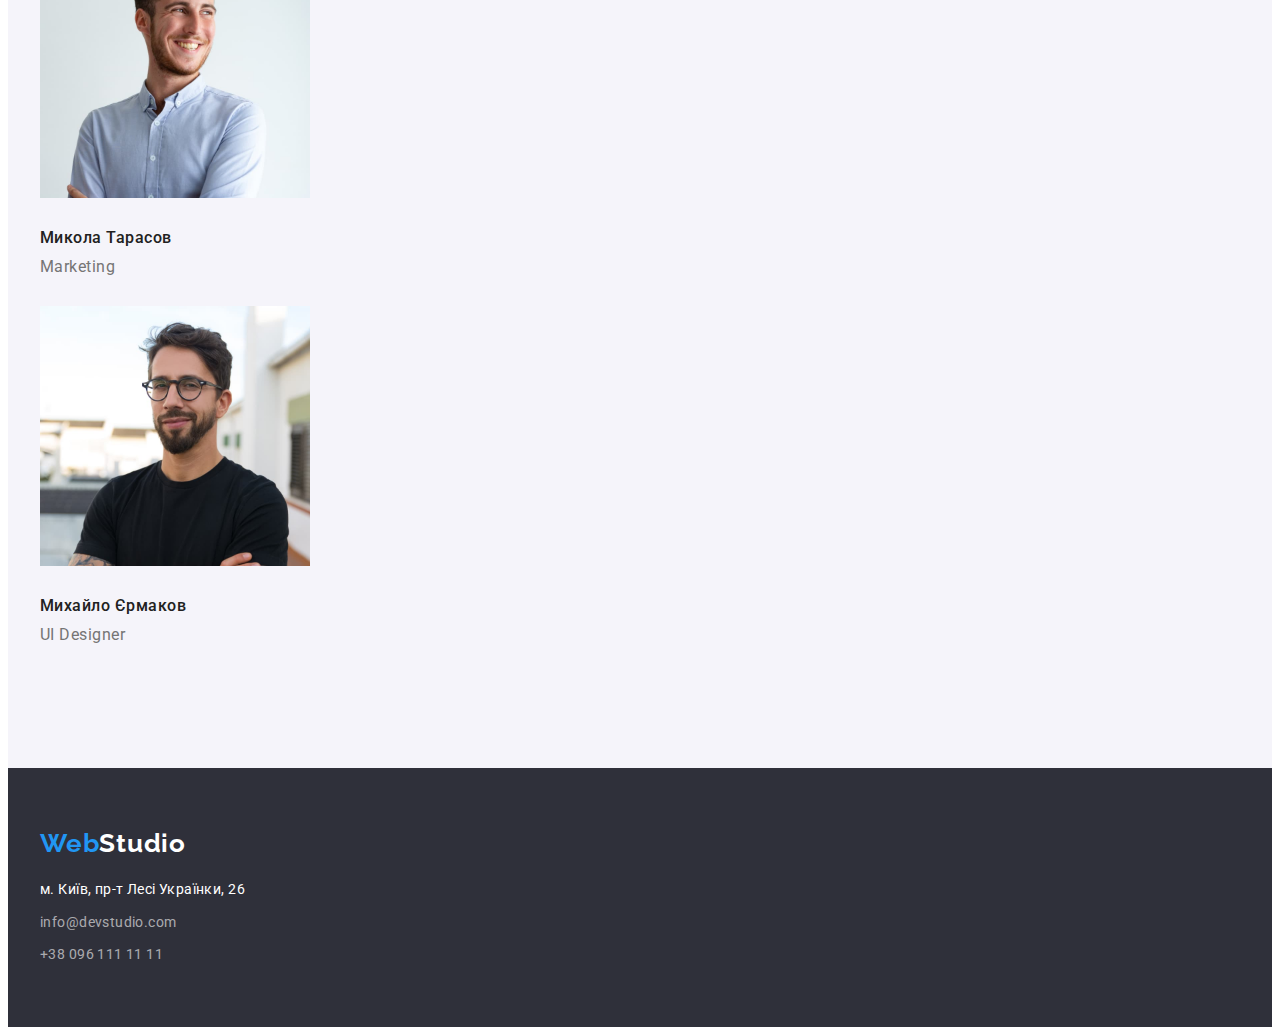
==== commit 9f9aa5ab: "hw3" ====
--- a/index.html
+++ b/index.html
@@ -9,111 +9,143 @@
     <link
         href="https://fonts.googleapis.com/css2?family=Raleway:ital,wght@0,100..900;1,100..900&family=Roboto:wght@400;700&display=swap"
         rel="stylesheet">
+
+<link rel="stylesheet" href="https://cdnjs.cloudflare.com/ajax/libs/modern-normalize/2.0.0/modern-normalize.min.css"
+    integrity="sha512-4xo8blKMVCiXpTaLzQSLSw3KFOVPWhm/TRtuPVc4WG6kUgjH6J03IBuG7JZPkcWMxJ5huwaBpOpnwYElP/m6wg=="
+    crossorigin="anonymous" referrerpolicy="no-referrer" />
+
     <link rel="stylesheet" href="./css/styles.css">
 </head>
 <body>
+
+    <!-- Header -->
     <header class="header">
-<nav class="header-nav">
-    <a href="./index.html" lang="en" class="logo link"> <span class="logo-accent">Web</span>Studio </a>
+        <div class="container">
+    <nav class="header-nav">
+        <a href="./index.html" lang="en" class="logo link"> <span class="logo-accent">Web</span>Studio </a>
 
-<ul class="header-list list">
-    <li class="header-item"><a class="header-link link" href="">Студія</a></li>
-    <li class="header-item"><a class="header-link link" href="./portfolio.html">Портфоліо</a></li>
-    <li class="header-item"><a class="header-link link" href="">Контакти</a></li>
-</ul>
-</nav>
+        <ul class="header-list list">
+            <li class="header-item"><a class="header-link link" href="">Студія</a></li>
+            <li class="header-item"><a class="header-link link" href="./portfolio.html">Портфоліо</a></li>
+            <li class="header-item"><a class="header-link link" href="">Контакти</a></li>
+        </ul>
+    </nav>
 
-<ul class="header-address list">
-    <li class="header-address-item" ><a class="header-address-link link" href="tel:+380961111111">+38 096 111 11 11</a></li>
-    <li class="header-address-item" ><a class="header-address-link link" href="info@devstudio.com">info@devstudio.com</a></li>
-</ul>
-    </header>
+    <ul class="header-address list">
+        <li class="header-address-item"><a class="header-address-link link" href="tel:+380961111111">+38 096 111 11
+                11</a></li>
+        <li class="header-address-item"><a class="header-address-link link"
+                href="info@devstudio.com">info@devstudio.com</a></li>
+    </ul>
+    </div>
+</header>
+
     <main>
+
 <!-- Герой -->
 <section class="hero">
+<div class="container">
     <h1 class="hero-title">Ефективні рішення для вашого бізнесу</h1>
-    <button type="button"  class="hero-button">Замовити послугу</button>
+    <button type="button" class="hero-button">Замовити послугу</button>
+</div>
 </section>
+
 <!-- Секція переваги компанії -->
 <section class="benefits">
-<h2 class="visually-hidden">Переваги компанії</h2>
-<ul class="list">
-    <li>
-        <h3 class="benefits-text-title">УВАГА ДО ДЕТАЛЕЙ</h3>
-        <p class="benefits-text">Ідейні міркування, і навіть початок повсякденної роботи з формування позиції.</p>
-    </li>
-    <li>
-        <h3 class="benefits-text-title">ПУНКТУАЛЬНІСТЬ</h3>
-        <p class="benefits-text">Завдання організації, особливо рамки і місце навчання кадрів тягне у себе.</p>
-    </li>
-    <li>
-        <h3 class="benefits-text-title">ПЛАНУВАННЯ</h3>
-        <p class="benefits-text">Так само консультація з широким активом значною мірою зумовлює.</p>
-    </li>
-    <li>
-        <h3 class="benefits-text-title">СУЧАСНІ ТЕХНОЛОГІЇ</h3>
-        <p class="benefits-text">Значимість цих проблем настільки очевидна, що реалізація планових завдань.</p>
-    </li>
-</ul>
+<div class="container">
+    <h2 class="visually-hidden">Переваги компанії</h2>
+    <ul class="list">
+        <li>
+            <h3 class="benefits-text-title">УВАГА ДО ДЕТАЛЕЙ</h3>
+            <p class="benefits-text">Ідейні міркування, і навіть початок повсякденної роботи з формування позиції.</p>
+        </li>
+        <li>
+            <h3 class="benefits-text-title">ПУНКТУАЛЬНІСТЬ</h3>
+            <p class="benefits-text">Завдання організації, особливо рамки і місце навчання кадрів тягне у себе.</p>
+        </li>
+        <li>
+            <h3 class="benefits-text-title">ПЛАНУВАННЯ</h3>
+            <p class="benefits-text">Так само консультація з широким активом значною мірою зумовлює.</p>
+        </li>
+        <li>
+            <h3 class="benefits-text-title">СУЧАСНІ ТЕХНОЛОГІЇ</h3>
+            <p class="benefits-text">Значимість цих проблем настільки очевидна, що реалізація планових завдань.</p>
+        </li>
+    </ul>
+</div>
 </section>
+
 <!-- Чим ми займаємося -->
 <section class="products">
 
-<h2 class="products-title title">Чим ми займаємося</h2>
-<ul class="products-list list">
-    <li class="products-item"><img class="products-image" src="./images/img.jpg" alt="Десктопні додатки" width="370"></li>
-    <li class="products-item"><img class="products-image" src="./images/img-1.jpg" alt="Мобільні додатки" width="370"></li>
-    <li class="products-item"><img class="products-image" src="./images/img-2.jpg" alt="Дизайнерські рішення" width="370"></li>
-</ul>
+<div class="container">
+    <h2 class="products-title title">Чим ми займаємося</h2>
+    <ul class="products-list list">
+        <li class="products-item"><img class="products-image" src="./images/img.jpg" alt="Десктопні додатки" width="370">
+        </li>
+        <li class="products-item"><img class="products-image" src="./images/img-1.jpg" alt="Мобільні додатки" width="370">
+        </li>
+        <li class="products-item"><img class="products-image" src="./images/img-2.jpg" alt="Дизайнерські рішення"
+                width="370"></li>
+    </ul>
+</div>
 
 </section>
+
 <!-- Наша команда -->
 <section class="team">
-<h2 class="team-title title">Наша команда</h2>
-<ul class="team-list list">
-
-<li class="team-card">
-<a href="" class="link">
-<img src="./images/img-3.jpg" alt="Ігор Дем'яненко" width="270" class="team-img">
-<h3 class="team-card-title li">Ігор Дем'яненко</h3>
-<p lang="en" class="team-card-text">Product Designer</p>
-</a>
-</li class="team-card">
-<li>
-    <a href="" class="link">
-        <img src="./images/img-4.jpg" alt="Ольга Рєпіна" width="270" class="team-img">
-        <h3 class="team-card-title">Ольга Рєпіна</h3>
-        <p lang="en" class="team-card-text">Frontend Developer</p>
-    </a>
-</li>
-<li class="team-card">
-    <a href="" class="link">
-        <img src="./images/img-5.jpg" alt="Микола Тарасов" width="270" class="team-img">
-        <h3 class="team-card-title">Микола Тарасов</h3>
-        <p lang="en" class="team-card-text">Marketing</p>
-    </a>
-</li>
-<li class="team-card">
-    <a href="" class="link">
-        <img src="./images/img-6.jpg" alt="Михайло Єрмаков" width="270" class="team-img">
-        <h3 class="team-card-title">Михайло Єрмаков</h3>
-        <p lang="en" class="team-card-text">UI Designer</p>
-    </a>
-</li>
-
-</ul>
+<div class="container">
+    <h2 class="team-title title">Наша команда</h2>
+    <ul class="team-list list">
+    
+        <li class="team-card">
+            <a href="" class="link">
+                <img src="./images/img-3.jpg" alt="Ігор Дем'яненко" width="270" class="team-img">
+                <h3 class="team-card-title">Ігор Дем'яненко</h3>
+                <p lang="en" class="team-card-text">Product Designer</p>
+            </a>
+        </li class="team-card">
+        <li>
+            <a href="" class="link">
+                <img src="./images/img-4.jpg" alt="Ольга Рєпіна" width="270" class="team-img">
+                <h3 class="team-card-title">Ольга Рєпіна</h3>
+                <p lang="en" class="team-card-text">Frontend Developer</p>
+            </a>
+        </li>
+        <li class="team-card">
+            <a href="" class="link">
+                <img src="./images/img-5.jpg" alt="Микола Тарасов" width="270" class="team-img">
+                <h3 class="team-card-title">Микола Тарасов</h3>
+                <p lang="en" class="team-card-text">Marketing</p>
+            </a>
+        </li>
+        <li class="team-card">
+            <a href="" class="link">
+                <img src="./images/img-6.jpg" alt="Михайло Єрмаков" width="270" class="team-img">
+                <h3 class="team-card-title">Михайло Єрмаков</h3>
+                <p lang="en" class="team-card-text">UI Designer</p>
+            </a>
+        </li>
+    </ul>
+</div>
 
 </section>
+
 </main>
+
+<!-- Footer -->
     <footer class="footer">
-<a href="./index.html" lang="en" class="footer-logo link"> <span class="logo-accent">Web</span>Studio </a>
-<address class="address">
-    <ul class="address-list list">
-        <li class="address-item"><a class="address-location link" href="">м. Київ, пр-т Лесі Українки, 26</a></li>
-        <li class="address-item"><a class="address-link link" href="">info@devstudio.com</a></li>
-        <li class="address-item"><a class="address-link link" href="tel:+380961111111">+38 096 111 11 11</a></li>
-    </ul>
-</address>
+<div class="container">
+    <a href="./index.html" lang="en" class="footer-logo link"> <span class="logo-accent">Web</span>Studio </a>
+    <address class="address">
+        <ul class="address-list list">
+            <li class="address-item"><a class="address-location link" href="">м. Київ, пр-т Лесі Українки, 26</a></li>
+            <li class="address-item"><a class="address-link link" href="">info@devstudio.com</a></li>
+            <li class="address-item"><a class="address-link link" href="tel:+380961111111">+38 096 111 11 11</a></li>
+        </ul>
+    </address>
+</div>
     </footer>
+
 </body>
 </html>--- a/css/styles.css
+++ b/css/styles.css
@@ -13,6 +13,7 @@
     --white-alfa: rgba(255, 255, 255, 0.60);
     --black-color: #000000;
     --button-filter-color: #F5F4FA;
+    --bgcolor: #2F303A
 
 
 }
@@ -37,6 +38,27 @@
 
 .link {
     text-decoration: none
+}
+
+p, h1, h2, h3 {
+    margin: 0;
+    padding: 0;
+}
+
+ul {
+    margin: 0;
+    padding: 0;
+}
+
+img {
+    display: block;
+}
+
+.container {
+    width: 1200px;
+    padding-right: 15px;
+    padding-left: 15px;
+    margin: 0 auto;
 }
 
 .visually-hidden {
@@ -54,6 +76,12 @@
 }
 
 /* Header */
+
+.header {
+    padding-top: 24px;
+    padding-bottom: 24px;
+}
+
 .logo {
     font-size: 26px; 
     font-family: Raleway, sans-serif; 
@@ -83,24 +111,46 @@
     color: var(--accent-color);
 }
  /* Hero bg for watching */
+
+ .hero {
+    background: var(--bgcolor);
+    padding-top: 200px;
+    padding-bottom: 280px;
+    margin-bottom: 94px;
+    
+ }
+
 .hero-title {
     color: var(--white-color);
     font-size: 44px;
     font-weight: 900;
     line-height: 1.36;
     letter-spacing: 2.64px;
+    margin-bottom: 30px;
 }
 
 .hero-button {
     background-color: var(--accent-color);
     color: var(--white-color); 
+
+
     font-family: "Roboto", sans-serif;
     font-size: 16px;
     font-weight: 700; 
     line-height: 1.8; 
     letter-spacing: 0.96px;
+
+
+    display: block;
+    margin: 0 auto;
+    padding: 10px 32px;
 }
 /* Benefits */
+
+.benefits {
+    margin-bottom: 94px;
+}
+
 .benefits-text-title {
     font-weight: 700;
     letter-spacing: 0.42px;
@@ -112,26 +162,57 @@
     letter-spacing: 0.42px;
 }
 /* Products */
+
+.products {
+    margin-bottom: 94px;
+}
+
 .products-title {
-
+    margin-bottom: 50px;
 }
 
 /* Team */
+
+.team {
+    background-color: var(--button-filter-color);
+
+    padding-top: 94px;
+    padding-bottom: 94px;
+}
+
 .team-title {
-}
-.team-title-card {
+
+    margin-bottom: 50px;
+}
+
+.team-img {
+    margin-bottom: 30px;
+}
+
+.team-card-title {
     color: var(--primery-text-color); 
     font-size: 16px; 
     font-weight: 500; 
     letter-spacing: 0.48px;
+
+    margin-bottom: 10px;
 }
 .team-card-text {
     color: var(--text-color); 
     font-size: 16px;
     letter-spacing: 0.48px;
+
+    margin-bottom: 30px;
 }
 
 /* Footer */
+
+.footer {
+    background: var(--bgcolor);
+
+    padding-top: 60px;
+    padding-bottom: 60px;
+}
 
 .footer-logo {
     color: var(--white-color);
@@ -139,12 +220,24 @@
     font-size: 26px;
     font-weight: 700;
     letter-spacing: 0.78px;
+
+    display: block;
+    margin-bottom: 20px;
+}
+
+.address {
+    font-style: normal;
 }
 
 .address-location {
     color: var(--white-color); 
     line-height: 1.7; 
     letter-spacing: 0.42px;
+
+}
+
+.address-item:nth-child(-n+2) {
+    margin-bottom: 9px;
 }
 
 .address-link {
@@ -155,6 +248,16 @@
 
 
 /* PORTFOLIO */
+
+.portfolio {
+    padding-bottom: 94px;
+    padding-top: 94px;
+}
+
+.portfolio-filter-list {
+    margin-bottom: 50px;
+}
+
 .portfolio-button {
     background: var(--button-filter-color);
     color: var(--primery-text-color);
@@ -170,11 +273,17 @@
     color: var(--white-color);
 }
 
+.portfolio-img {
+    margin-bottom: 20px;
+}
+
 .portfolio-card-title {
     font-size: 18px;
     font-weight: 700;
     line-height: 2;
     letter-spacing: 1.08px;
+
+    margin-bottom: 4px;
 }
 
 .portfolio-card-text {
@@ -182,4 +291,6 @@
    font-size: 16px;
    line-height: 1.8; 
    letter-spacing: 0.48px;
+
+   margin-bottom: 20px;
 }